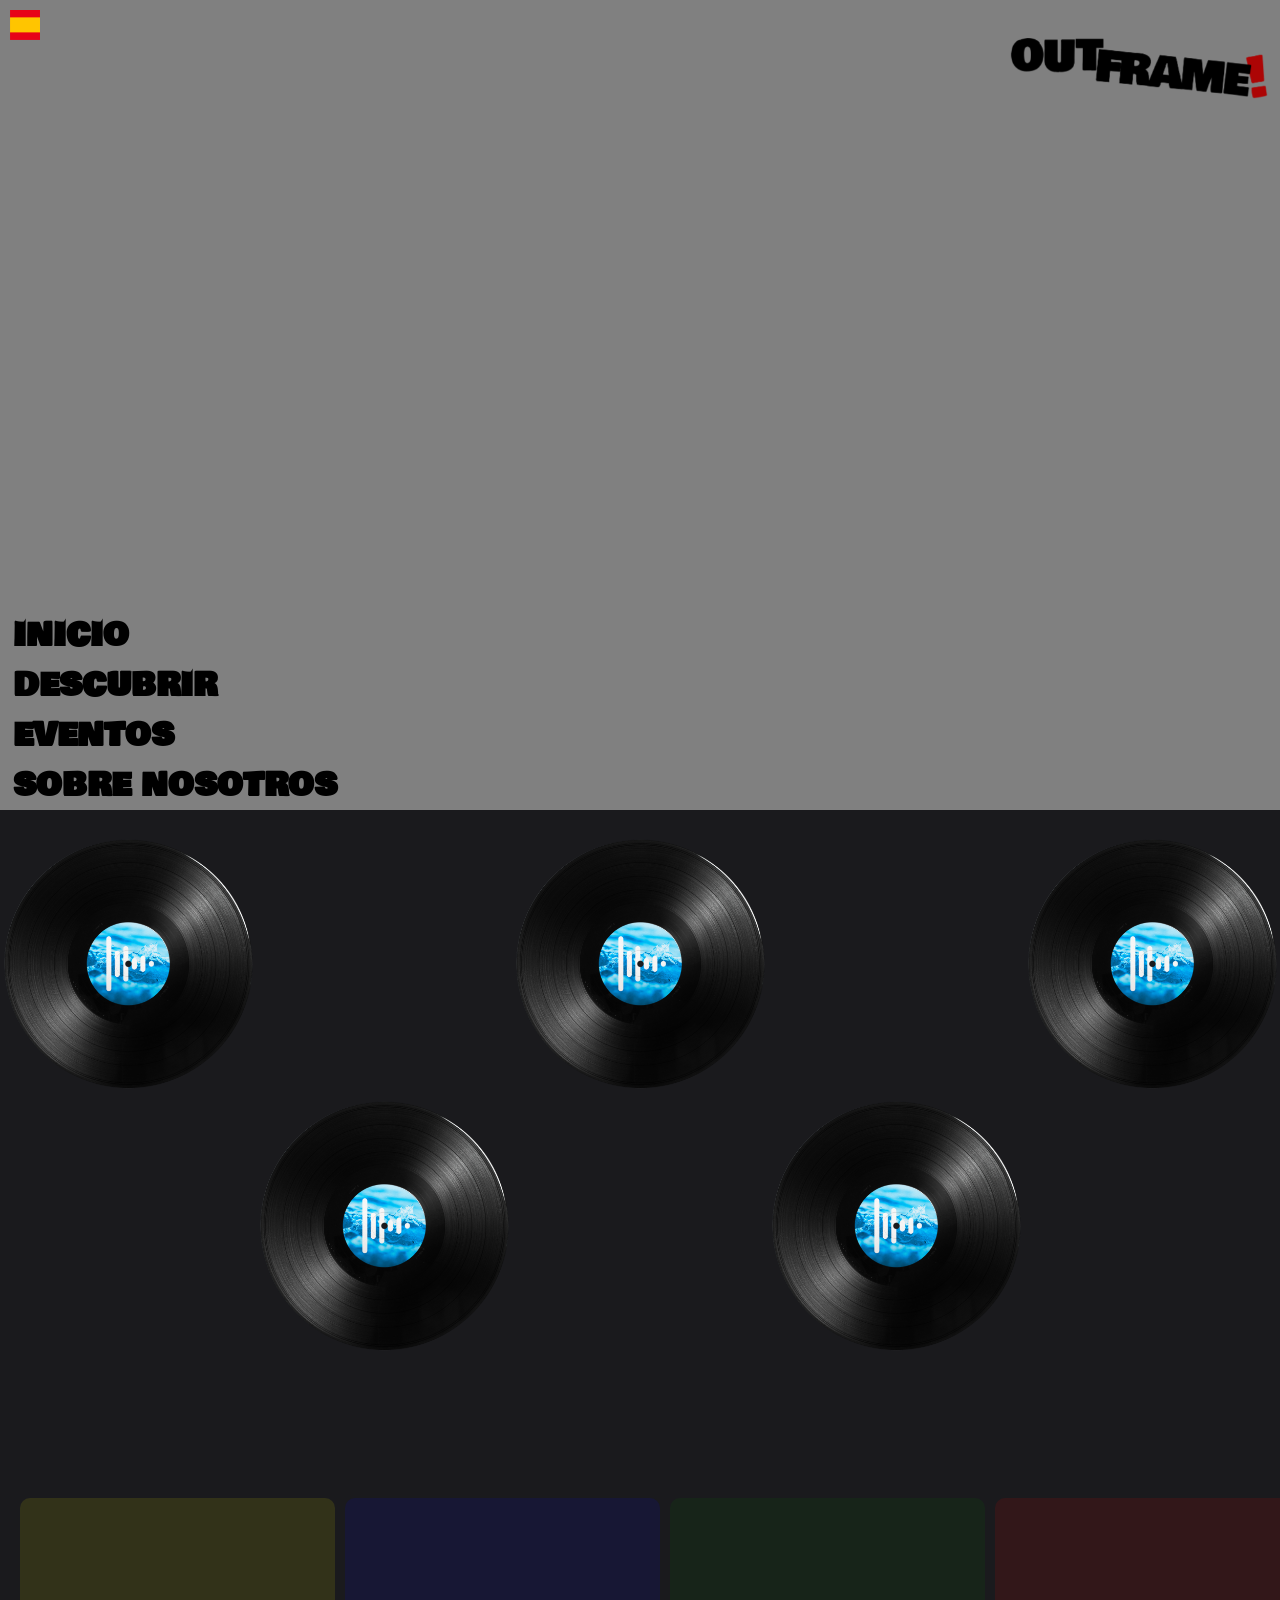
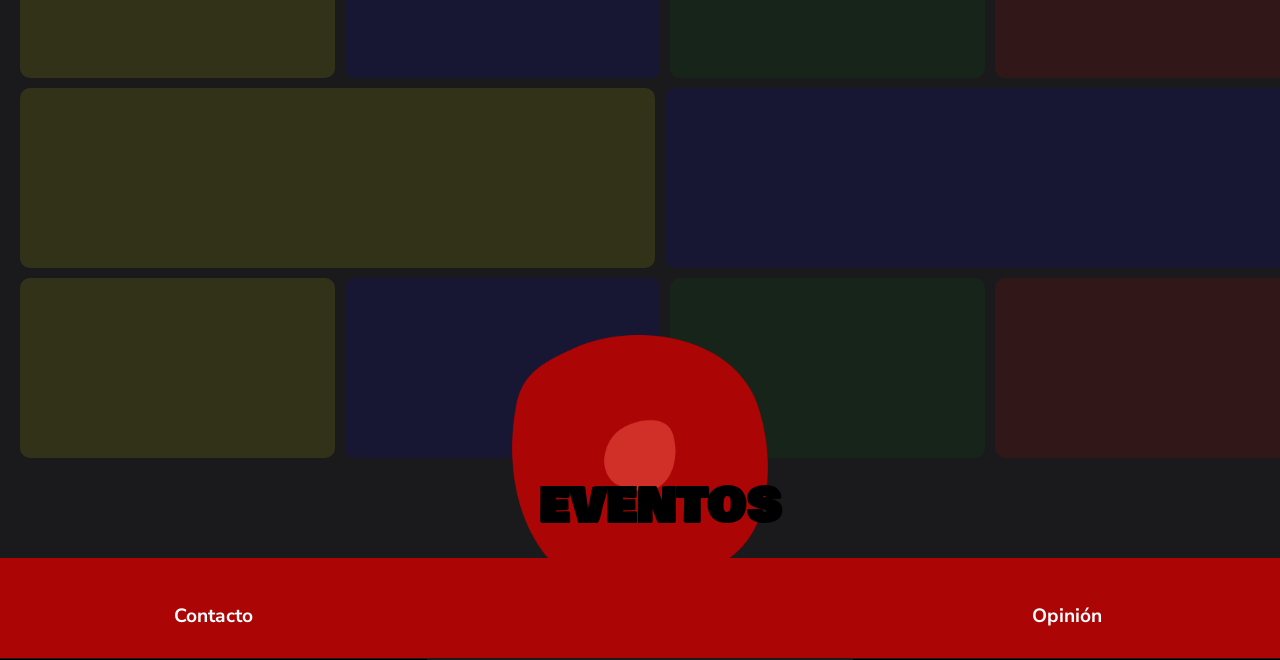
==== index.html @ 2a0838c5 "Inicial_1" ====
<!DOCTYPE html>
<html lang="es">
<head>
    <meta charset="UTF-8">
    <meta name="viewport" content="width=device-width, initial-scale=1.0">
    <title>Outframe!</title>
    <link rel="stylesheet" href="CSS/style.css">
    <link rel="stylesheet" href="CSS/animations.css">
    <link rel="stylesheet" href="CSS/carrusel_continuo.css">
    <link rel="preconnect" href="https://fonts.googleapis.com">
    <link rel="preconnect" href="https://fonts.gstatic.com" crossorigin>
    <link href="https://fonts.googleapis.com/css2?family=Nunito+Sans:ital,opsz@0,6..12;1,6..12&display=swap" rel="stylesheet">
    <link href="https://fonts.googleapis.com/css2?family=Nunito+Sans:ital,opsz,wght@0,6..12,900;1,6..12,900&display=swap" rel="stylesheet"></head>
</head>
<body>
    <label id="bandera-wrapper">
        <input type="checkbox" id="cbox1">
        <div id="banderas">
            <img src="IMG/esp.png" alt="español">
        </div>
    </label>
    <header>
        <div>
            <a href="#" id="Logo">  
                <img src="IMG/Logotipo/Logo.png">
            </a>
            <div id="gradient"></div>
        </div>
                
        
        <section id="VideoInicio">
            <a><h2 class="esp">SOBRE NOSOTROS</h2> <h2 class="eng">ABOUT US</h2></a>
            <a><h2 class="esp">EVENTOS</h2> <h2 class="eng">EVENTS</h2></a>
            <a><h2 class="esp">DESCUBRIR</h2> <h2 class="eng">DISCOVER</h2></a>
            <a><h2 class="esp">INICIO</h2> <h2 class="eng">HOME</h2></a>
        </section>
        

    </header>
    <main>
        <section class="cards">
            <div id="Indie">
                <a href=""><img src="IMG/Vinilo.png"></a>
            </div>
            <div id="Rock">
                <a href=""><img src="IMG/Vinilo.png"></a>
            </div>
            <div id="Experimental">
                <a href=""><img src="IMG/Vinilo.png"></a>
            </div>
            <div id="IndieEsp">
                <a href=""><img src="IMG/Vinilo.png"></a>
            </div>
            <div id="RockEsp">
                <a href="#"><img src="IMG/Vinilo.png"></a>
            </div>
        </section>
        <section id="destaco">
            <a href="#"><h2 id="eventostitle">EVENTOS</h2></a>
            <img  id="destacodisco" src="IMG/Discos/Red.png" alt="Outframe">
            <section id="fondocarru">
                <section id="carrusel">
                        <div class="carr_grupo">
                            <div class="carrusel_item" id="item1">
                            </div>
                            <div class="carrusel_item" id="item2">
                            </div>

                        </div>

                        <div class="carr_grupo">
                            <div class="carrusel_item" id="item3">
                            </div>
                            <div class="carrusel_item" id="item4">
                            </div>
     
                        </div>
                                <div class="carr_grupo">
                            <div class="carrusel_item" id="item1">
                            </div>
                            <div class="carrusel_item" id="item2">
                            </div>

                        </div>
                            <div class="carr_grupo">
                            <div class="carrusel_item" id="item3">
                            </div>
                            <div class="carrusel_item" id="item4">
                            </div>

                        </div>
                        
                </section>
                <section id="carrusel">
                        <div class="carr_grupo2">
                            <div class="carrusel_item" id="item1">
                            </div>
                            <div class="carrusel_item" id="item2">
                            </div>

                        </div>

                        <div class="carr_grupo2">
                            <div class="carrusel_item" id="item3">
                            </div>
                            <div class="carrusel_item" id="item4">
                            </div>
     
                        </div>
                                <div class="carr_grupo2">
                            <div class="carrusel_item" id="item1">
                            </div>
                            <div class="carrusel_item" id="item2">
                            </div>

                        </div>
                            <div class="carr_grupo2">
                            <div class="carrusel_item" id="item3">
                            </div>
                            <div class="carrusel_item" id="item4">
                            </div>

                        </div>
                        
                </section>
                                            <section id="carrusel">
                        <div class="carr_grupo">
                            <div class="carrusel_item" id="item1">
                            </div>
                            <div class="carrusel_item" id="item2">
                            </div>

                        </div>

                        <div class="carr_grupo">
                            <div class="carrusel_item" id="item3">
                            </div>
                            <div class="carrusel_item" id="item4">
                            </div>
     
                        </div>
                                <div class="carr_grupo">
                            <div class="carrusel_item" id="item1">
                            </div>
                            <div class="carrusel_item" id="item2">
                            </div>

                        </div>
                            <div class="carr_grupo">
                            <div class="carrusel_item" id="item3">
                            </div>
                            <div class="carrusel_item" id="item4">
                            </div>

                        </div>
                        
                </section>
            </section>
        </section>
    </main>
    <footer>   
        <div id="Contacto">
            <h4 class="esp">Contacto</h4> <h4 class="eng">Contact</h4>
            <div class="hidden"><p>outframe@outlook.com<br>+34 650 38 11 36<br>@outframe!</p></div>
        </div>
        <div id="Opinion">
            <h4 class="esp">Opinión</h4> <h4 class="eng">Opinion</h4>
            <div class="hidden"><a href="#"><div id="boton"><p class="esp"><b>Formulario</b></p><p class="eng"><b>Feedback</b></p></div></a></div>
        </div>

    </footer>
    
</body>
</html>
---- CSS/style.css ----
body{
    margin: 0;
    background-color: #1a1a1d;
    font-family: "Nunito Sans", sans-serif;
    font-optical-sizing: auto;
    font-weight: 400;
    font-style: normal;
    font-variation-settings:
    "wdth" 100,
    "YTLC" 500;
    overflow-x: hidden;
    display: block;
    grid-template-columns: 1fr 1fr 1fr;
}
@font-face {
    font-family: Bowlby;
    src: url(../FNT/BowlbyOneSC-Regular.ttf);
}
#gradient{
    pointer-events: none;
    z-index: 9;
    height: 100px;
    width: 100%;
    position: fixed;
    opacity: 0;
    background: linear-gradient(180deg, rgba(26,26,29,1) 0%, rgba(26,26,29,0) 82%);
    transition: 1s;
}

#Logo{
    z-index: 10;
    grid-column: 3/4;
    position: fixed;
    display: flex;
    flex-direction: row-reverse;

}
#Logo img{
    padding: 1%;
    padding-top: 3%;
    width: 43%;
    cursor: pointer;
}
#Logo img:hover{
    margin-right: 5%;
    scale: 1.2;
    transition: 0.5s;
}
#Logo:hover + #gradient{
    opacity: 1;
    transition: 1s;
}
#VideoInicio{
    grid-column: 1/4;
    height: 90vh;
    background-color: gray;
    display: flex;
    flex-direction: column-reverse;
}
#VideoInicio h2{
    font-family: Bowlby;
    margin: 0; 
    padding-left: 2%;
}
a h2{
    cursor: pointer;
}
#VideoInicio a h2:hover{
    color: rgb(69, 69, 69);
    transition: 0.5s;
}
    
a{
    text-decoration: none;
}

#eventostitle{
    color: black;
    font-family: Bowlby;
    margin: 0; 
    cursor: pointer;
    z-index: 1;
    font-size: 3rem;
    position: absolute;
    left: 26%;
    top: 162%;
}
#destacodisco{
    z-index: -1;
    width: 50%;
    position: absolute;
    left: 25%;
    top: 150%;
    animation: giroinf 5s linear infinite;
}
#eventostitle:hover{
scale: 1.1;
rotate: 7deg;
transition: 0.7s;
}

.cards{
    display: grid;
    grid-template-columns: 1fr 1fr 1fr 1fr 1fr;
    grid-template-rows: 1fr 1fr;
    width: 100%;
    height: 15%;
    margin-bottom: 20%;
}   
.cards div img{
    position: relative;
    width: 100%;
    transform: scale(1.7,1.7);
    z-index: 1;
    top: 50%;


}

.cards div img:hover{
 animation-name: girodisco;
 animation-duration: 6s;
 animation-iteration-count: infinite;
 animation-timing-function: ease-in;


}
#Indie{
   grid-column: 1/2;
   grid-row: 1/2; 
}
#Rock{
   grid-column: 2/3;
   grid-row: 2/3; 
}
#Experimental{
   grid-column: 3/4;
   grid-row: 1/2; 
}
#IndieEsp{
   grid-column: 4/5;
   grid-row: 2/3; 
}
#RockEsp{
   grid-column: 5/6;
   grid-row: 1/2; 
}   

footer{
    margin-top: 100px;
    display: grid;
    grid-template-columns: 1fr 1fr 1fr;
    height: 100px;
    background: #ac0505;
    text-align: center;
        color: white;
}
footer h4{
    font-size: 1.2rem;
    border-bottom: 1px solid black;
    padding-top: 20px;
    padding-bottom: 30px;
    margin-bottom: 0;
}
footer h5{
    font-size: 1rem;
    margin: 0;
    margin-top: 10px;
}
footer p{
    font-size: 0.9rem;
    margin: 0;
    margin-top: 10px;
}

.hidden{
    visibility: hidden;
    display: none;
}
.hidden img{
    padding-top: 10px;
    width: 45%;
    opacity: 50%;
}

#Contacto{
    grid-column: 1/2;
}
#Opinion{
    grid-column: 3/4;
}
#boton{
    padding: 20px;
    padding-bottom: 40px;
    cursor: pointer;
    background-color: #6d0404;
    width: 80%;

}

.eng{
    display: none;
}

footer:hover{
    height: 200px;
    transition: 1s;
}
footer:hover .hidden{
    visibility: visible;
    display: inline;
 
}
body:has(#cbox1:checked) .eng{
display:block;
}

body:has(#cbox1:checked) .esp{
display:none;
}
input{
    height: 30px;
    width: 30px;
    margin-top: 10px;
    margin-left: 10px;
}
#bandera-wrapper{
    z-index: 100;
    position: fixed;
    top: 10px;
    left: 10px;
    cursor: pointer;
}

#cbox1{
    position: absolute;
    opacity: 0;
    width: 30px;
    height: 30px;
    z-index: 2;
}

#banderas{
    width: 30px;
    height: 30px;
    z-index: 1;
}

#banderas img{
    width: 100%;
    transition: .2s;
}

#bandera-wrapper:hover img{
    transform: scale(1.2);
}

@media screen and (min-width: 1232px) {
    #Logo img{
    width: 20%;
    }
    #Logo img:hover{
    margin-right: 2%;
    }
    #VideoInicio h2{
        padding-left: 1%;
        font-size: 2rem;
    }
    .cards{
        margin-top: 2%;
        width: 100%;
        height: 15%;
        margin-bottom: 10%;
        align-items: center;

    }   
    .cards div img{
        position: relative;
        transform: scale(1,1);
    }
    .cards div img:hover{
        animation-name: girodisco2;
        animation-duration: 6s;
        animation-iteration-count: infinite;
        animation-timing-function: ease-in;
    }
    #eventostitle{
        color: black;
        font-family: Bowlby;
        margin: 0; 
        cursor: pointer;
        z-index: 1;
        font-size: 3rem;
        position: absolute;
        left: 42%;
        top: 230%;
    }
    #destacodisco{
        width: 20%;
        left: 40%;
        top: 215%;
    }
    #eventostitle:hover{
        scale: 1.1;
        rotate: 7deg;
        transition: 0.7s;
    }
}
---- CSS/animations.css ----
@keyframes giroinf {
    from {
        transform: rotate(0);
    }
    to {
        transform: rotate(360deg);
    }
}
@keyframes girodisco{
    from{
        transform: rotate(0deg) scale(1.8,1.8);
    }
    to{
        transform: rotate(360deg) scale(1.8,1.8);

    }   
}
@keyframes girodisco2{
    from{
        transform: rotate(0deg) scale(1.1,1.1);
    }
    to{
        transform: rotate(360deg) scale(1.2,1.2);

    }   
}
---- CSS/carrusel_continuo.css ----
/* ANIMACIÓN PARA MOVER EL CONTENIDO EN EL EJE X (HORIZONTAL) */
@keyframes carr_scroll {
    from {
        transform: translateX(0);
    }
    to {
        transform: translateX(-100%);
    }
}
@keyframes carr_scroll2 {
    from {
        transform: translateX(-100%);
    }
    to {
        transform: translateX(0);
    }
}

#fondocarru{
    z-index: -2;
    margin-top: 5%;
    position: relative;
    margin-bottom: 10px;

}

#carrusel {
    display: flex;
    overflow: hidden;
    width: 100vw;
    opacity: 10%;
}



.carr_grupo {
    /* CONFIGURAMOS EL ITEM DEL CONTENEDOR FLEX PARA QUE NO LOS REDIMENSIONE */
    flex-grow: 0;
    flex-shrink: 0;
    flex-basis: 100%;

    /* CADA GRUPO FORMA UNA REJILLA DE 4 COLUMNAS  */
    display: grid;
    grid-template-columns: repeat(2, 1fr);
    gap: 10px;
    margin-left: 10px;
    margin-top: 10px;


    /* ACTIVAMOS LA ANIMACIÓN DE LOS 2 GRUPOS */
    animation-name: carr_scroll;
    animation-duration: 5s;
    animation-timing-function: linear;
    animation-iteration-count: infinite;
    /* animation: carr_scroll 10s linear infinite; */
}
.carr_grupo2 {
    /* CONFIGURAMOS EL ITEM DEL CONTENEDOR FLEX PARA QUE NO LOS REDIMENSIONE */
    flex-grow: 0;
    flex-shrink: 0;
    flex-basis: 100%;

    /* CADA GRUPO FORMA UNA REJILLA DE 4 COLUMNAS  */
    display: grid;
    grid-template-columns: repeat(2, 1fr);
    gap: 10px;
    margin-left: 10px;
    margin-top: 10px;


    /* ACTIVAMOS LA ANIMACIÓN DE LOS 2 GRUPOS */
    animation-name: carr_scroll2;
    animation-duration: 5s;
    animation-timing-function: linear;
    animation-iteration-count: infinite;
    /* animation: carr_scroll 10s linear infinite; */
}

.carrusel_item {
    position: relative;
    width: 100%; 
    margin-left: 10px;   
    height: 20vh;

}
#item1{
    background-color: yellow;
    border-radius: 10px;
}
#item2{
    background-color:blue;
    border-radius: 10px;
}
#item3{
    background-color: green;
    border-radius: 10px;
}
#item4{
    background-color:red;
    border-radius: 10px;
}



@media screen and (min-width: 1232px) {
    .carr_grupo{
        flex-basis: 50%;
    }
    
}
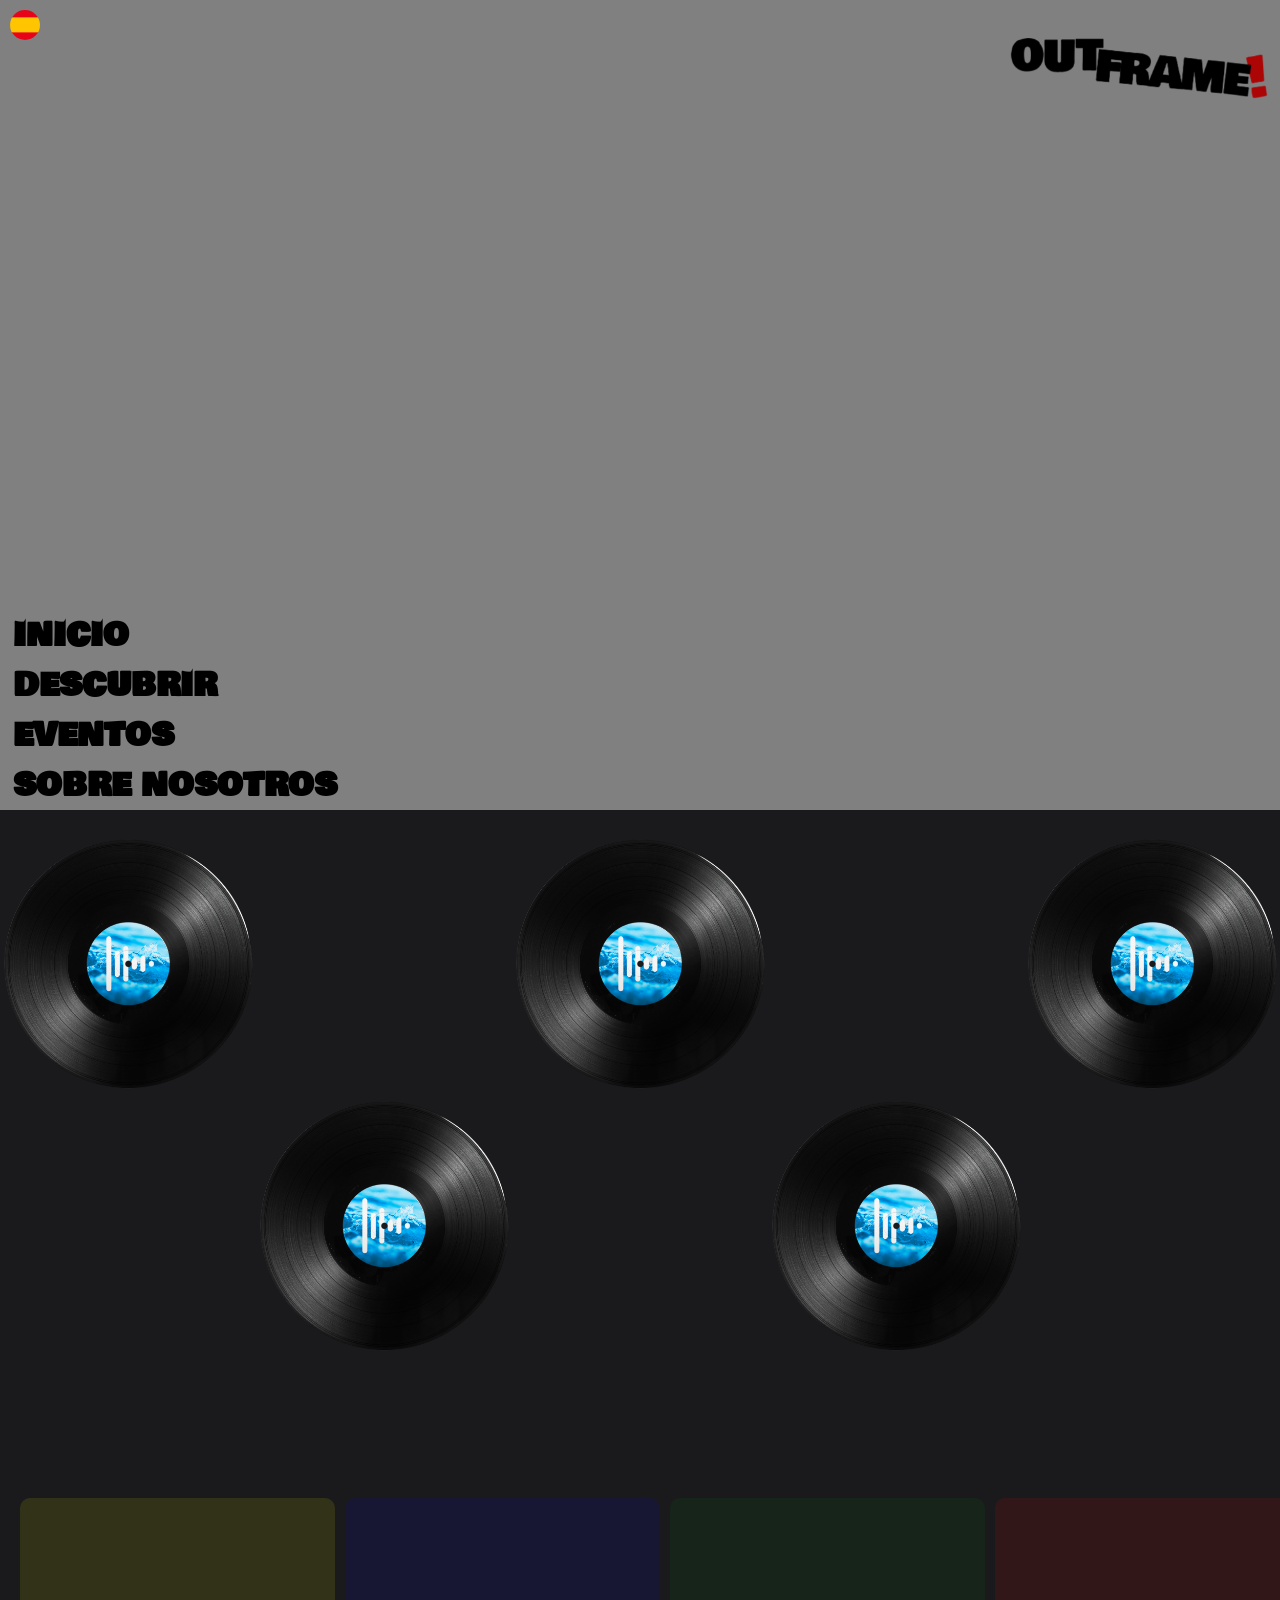
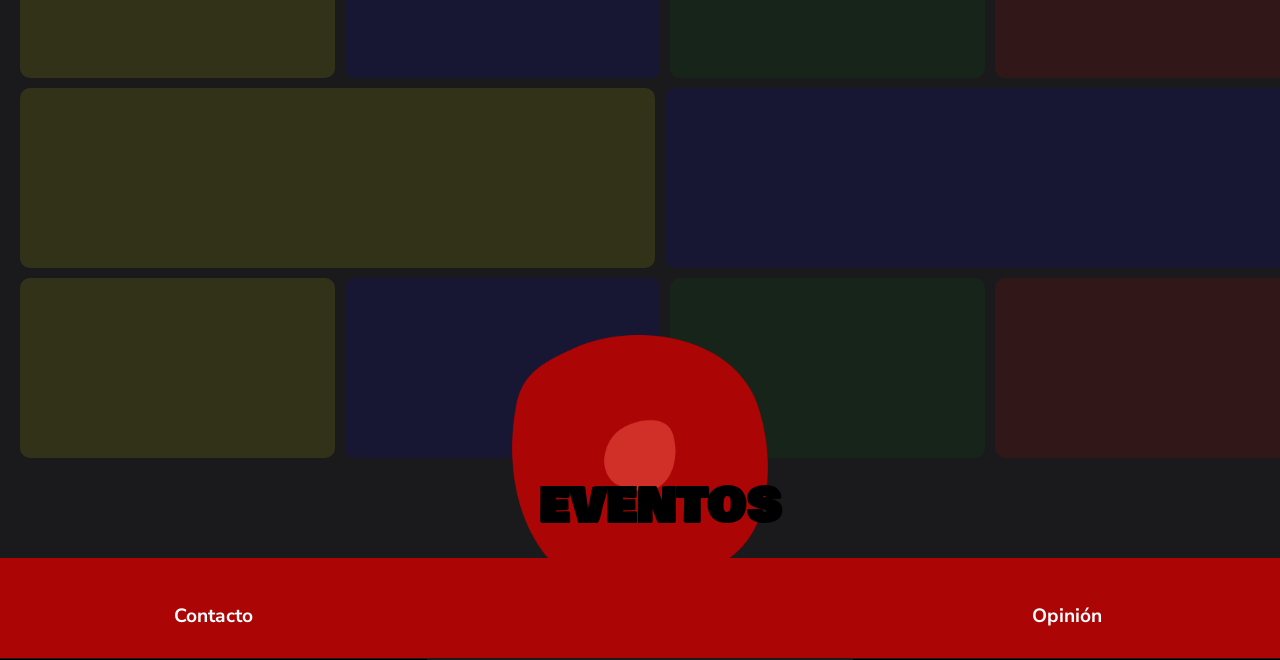
==== commit 2c9df893: "español-ingles" ====
--- a/index.html
+++ b/index.html
@@ -16,7 +16,8 @@
     <label id="bandera-wrapper">
         <input type="checkbox" id="cbox1">
         <div id="banderas">
-            <img src="IMG/esp.png" alt="español">
+            <img id="español" src="IMG/esp.png" alt="español">
+            <img id="ingles" src="IMG/eng.webp" alt="ingles">
         </div>
     </label>
     <header>
--- a/CSS/style.css
+++ b/CSS/style.css
@@ -238,23 +238,36 @@
     width: 30px;
     height: 30px;
     z-index: 2;
+    cursor: pointer;
 }
 
 #banderas{
     width: 30px;
     height: 30px;
     z-index: 1;
+    position: relative;
 }
 
 #banderas img{
     width: 100%;
-    transition: .2s;
-}
-
-#bandera-wrapper:hover img{
-    transform: scale(1.2);
-}
-
+    transition: 0.2s;
+    border-radius: 20px;
+    animation: giroinf 4s linear infinite ;
+    transform-origin: center;
+    position: absolute;
+    top: 0;
+    left: 0;
+}
+
+#ingles{
+    opacity: 0;
+}
+#cbox1:checked + #banderas #español{
+    opacity: 0;
+}
+#cbox1:checked + #banderas #ingles{
+    opacity: 1;
+}
 @media screen and (min-width: 1232px) {
     #Logo img{
     width: 20%;
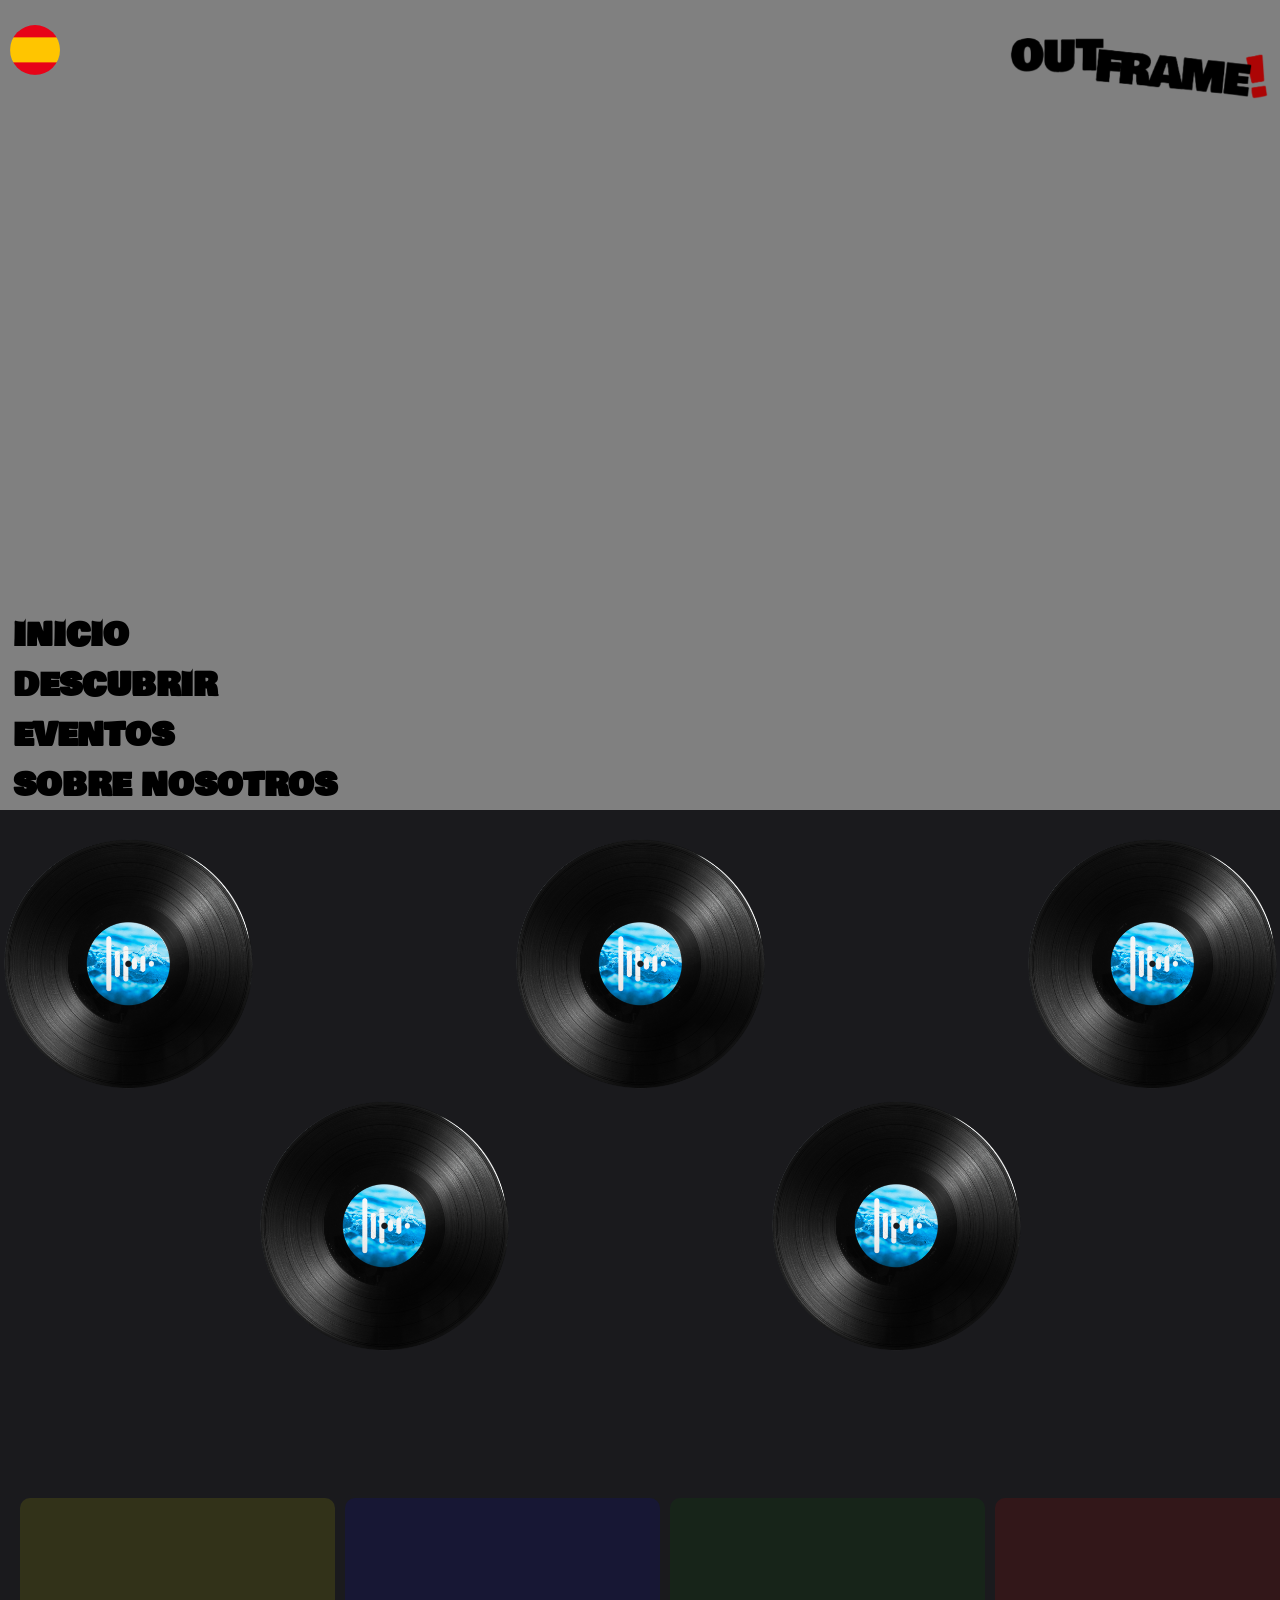
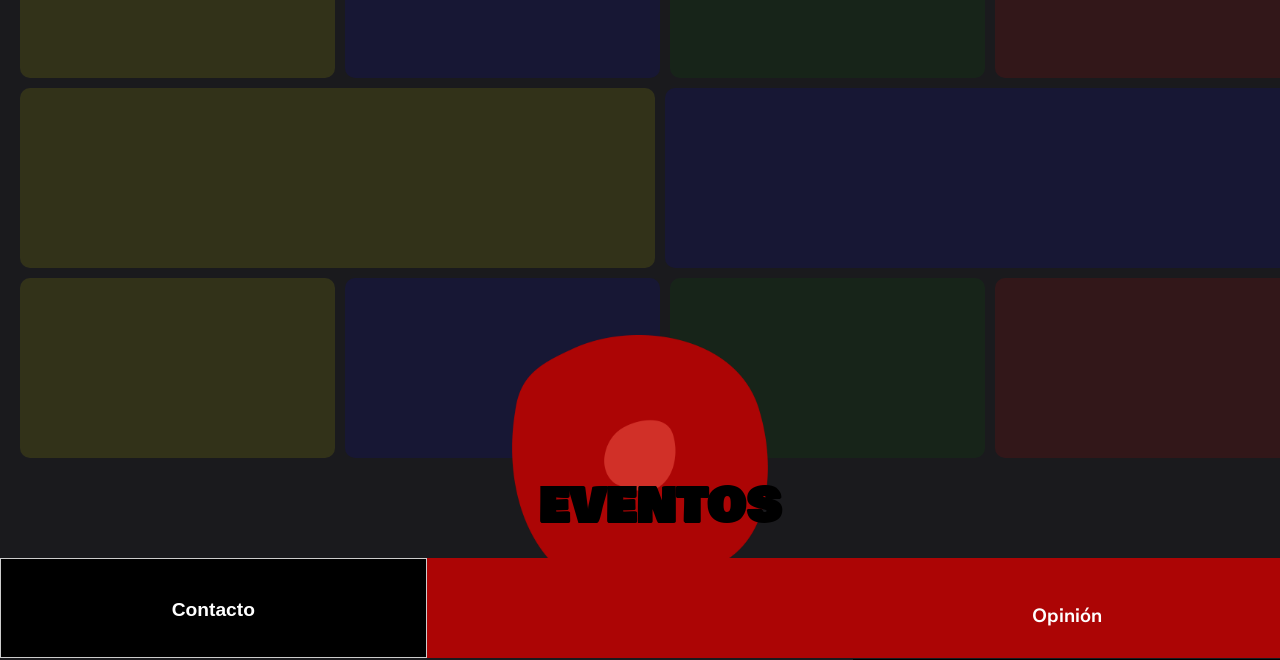
==== commit d9f7105b: "acordeon" ====
--- a/index.html
+++ b/index.html
@@ -11,6 +11,8 @@
     <link rel="preconnect" href="https://fonts.gstatic.com" crossorigin>
     <link href="https://fonts.googleapis.com/css2?family=Nunito+Sans:ital,opsz@0,6..12;1,6..12&display=swap" rel="stylesheet">
     <link href="https://fonts.googleapis.com/css2?family=Nunito+Sans:ital,opsz,wght@0,6..12,900;1,6..12,900&display=swap" rel="stylesheet"></head>
+    <link rel="stylesheet" href="CSS/acordeon.css">
+    <script src="JSS/acordeon.js" defer></script>
 </head>
 <body>
     <label id="bandera-wrapper">
@@ -161,12 +163,17 @@
     </main>
     <footer>   
         <div id="Contacto">
-            <h4 class="esp">Contacto</h4> <h4 class="eng">Contact</h4>
-            <div class="hidden"><p>outframe@outlook.com<br>+34 650 38 11 36<br>@outframe!</p></div>
+            <div class="acordeon-item">
+            <button class="acordeon-header"><h4 id="acordeonh4" class="esp">Contacto</h4><h4 class="eng">Contact</h4></button>
+            <div class="acordeon-body">
+                <p>1. Lorem, ipsum dolor sit amet consectetur adipisicing elit. Distinctio expedita sapiente mollitia doloremque vel est nisi unde? Itaque atque laudantium magnam, voluptate cupiditate mollitia cumque tempora sed reprehenderit numquam suscipit?</p>
+            </div>
+        </div>        
+    </div>
         </div>
         <div id="Opinion">
-            <h4 class="esp">Opinión</h4> <h4 class="eng">Opinion</h4>
-            <div class="hidden"><a href="#"><div id="boton"><p class="esp"><b>Formulario</b></p><p class="eng"><b>Feedback</b></p></div></a></div>
+            <h4 class="esp">Opinión</h4><h4 class="eng">Opinion</h4>
+            <div class="hidden"></div>
         </div>
 
     </footer>
--- a/CSS/style.css
+++ b/CSS/style.css
@@ -33,7 +33,6 @@
     position: fixed;
     display: flex;
     flex-direction: row-reverse;
-
 }
 #Logo img{
     padding: 1%;
@@ -159,14 +158,20 @@
     font-size: 1.2rem;
     border-bottom: 1px solid black;
     padding-top: 20px;
-    padding-bottom: 30px;
+    padding-bottom: 30px;    
     margin-bottom: 0;
+    cursor: pointer;
+    color: white;
 }
 footer h5{
     font-size: 1rem;
     margin: 0;
     margin-top: 10px;
 }
+#acordeonh4{
+    padding-top: 0;
+    padding-bottom: 20px;
+}
 footer p{
     font-size: 0.9rem;
     margin: 0;
@@ -189,15 +194,6 @@
 #Opinion{
     grid-column: 3/4;
 }
-#boton{
-    padding: 20px;
-    padding-bottom: 40px;
-    cursor: pointer;
-    background-color: #6d0404;
-    width: 80%;
-
-}
-
 .eng{
     display: none;
 }
@@ -209,6 +205,7 @@
 footer:hover .hidden{
     visibility: visible;
     display: inline;
+    transition: 1s;
  
 }
 body:has(#cbox1:checked) .eng{
@@ -318,4 +315,25 @@
         rotate: 7deg;
         transition: 0.7s;
     }
+    #bandera-wrapper{
+        top: 25px;
+    }
+    #cbox1{
+        position: absolute;
+        opacity: 0;
+        width: 50px;
+        height: 50px;
+        z-index: 2;
+        cursor: pointer;
+    }
+
+    #banderas{
+        width: 50px;
+        height: 50px;
+        z-index: 1;
+        position: relative;
+    }
+    #banderas img{
+        border-radius: 40px;
+    }
 }
--- a/CSS/acordeon.css
+++ b/CSS/acordeon.css
@@ -0,0 +1,36 @@
+
+.acordeon {
+  grid-column: 1/2;
+  border-radius: 6px;
+  overflow: hidden;
+}
+
+.acordeon-body p + p {
+  padding-top: 10px;
+}
+
+.acordeon-header {
+  width: 100%;
+  height: 100%;
+  padding: 15px;
+  background: black;
+  border: 1px solid #ccc;
+  text-align: center;
+  font-size: 16px;
+  font-weight: bold;
+  cursor: pointer;
+  position: relative;
+}
+
+
+.acordeon-body { 
+  width: 100%;
+  max-height: 0;
+  overflow: hidden;
+  transition: max-height 0.3s ease;
+  padding: 0 15px;
+}
+
+.acordeon-body p {
+  margin: 15px 0;
+}
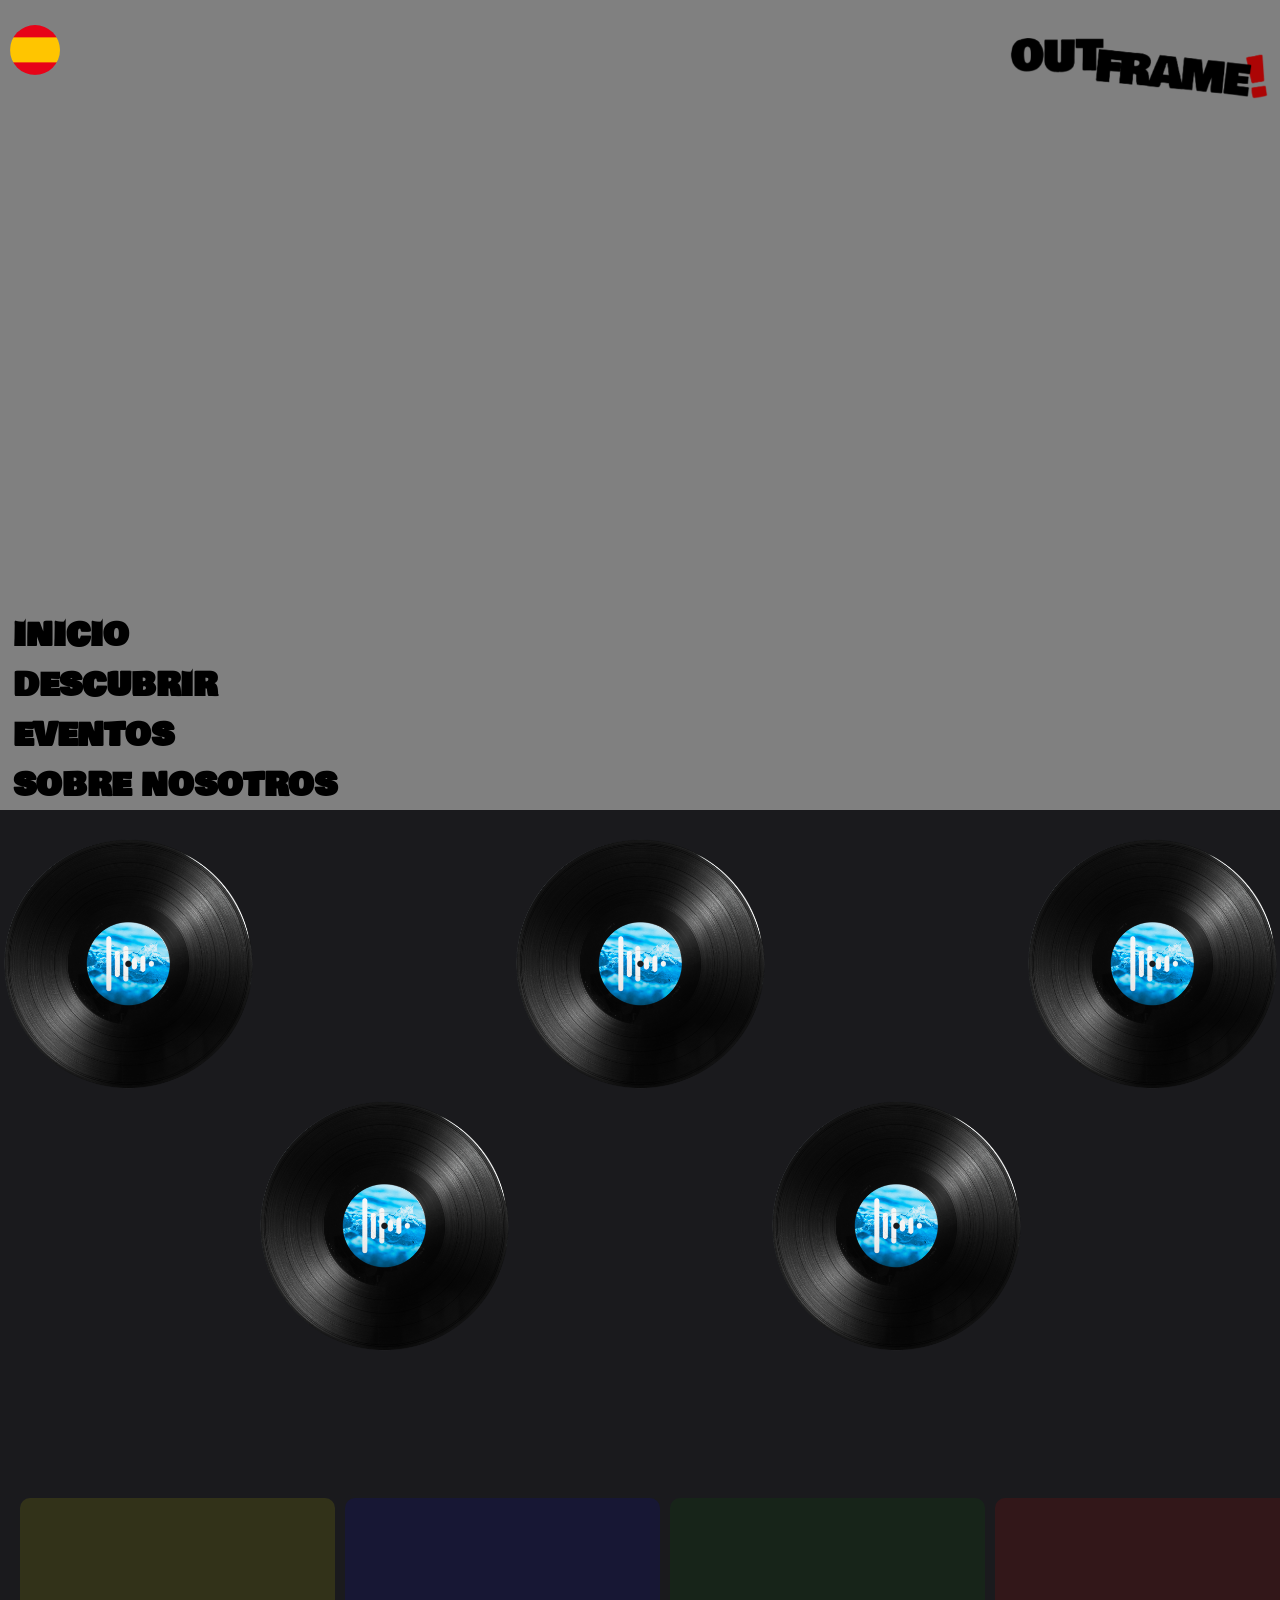
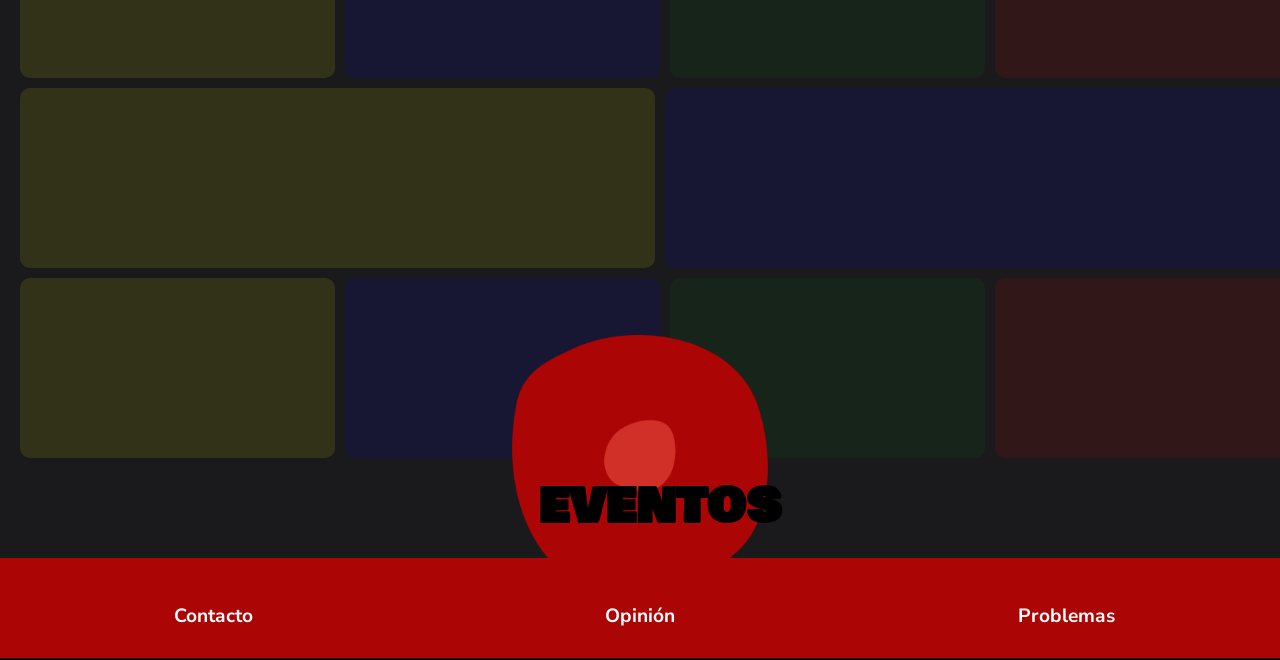
==== commit ff195378: "ipad+footer" ====
--- a/index.html
+++ b/index.html
@@ -10,9 +10,8 @@
     <link rel="preconnect" href="https://fonts.googleapis.com">
     <link rel="preconnect" href="https://fonts.gstatic.com" crossorigin>
     <link href="https://fonts.googleapis.com/css2?family=Nunito+Sans:ital,opsz@0,6..12;1,6..12&display=swap" rel="stylesheet">
-    <link href="https://fonts.googleapis.com/css2?family=Nunito+Sans:ital,opsz,wght@0,6..12,900;1,6..12,900&display=swap" rel="stylesheet"></head>
-    <link rel="stylesheet" href="CSS/acordeon.css">
-    <script src="JSS/acordeon.js" defer></script>
+    <link href="https://fonts.googleapis.com/css2?family=Nunito+Sans:ital,opsz,wght@0,6..12,900;1,6..12,900&display=swap" rel="stylesheet">
+
 </head>
 <body>
     <label id="bandera-wrapper">
@@ -163,17 +162,25 @@
     </main>
     <footer>   
         <div id="Contacto">
-            <div class="acordeon-item">
-            <button class="acordeon-header"><h4 id="acordeonh4" class="esp">Contacto</h4><h4 class="eng">Contact</h4></button>
-            <div class="acordeon-body">
-                <p>1. Lorem, ipsum dolor sit amet consectetur adipisicing elit. Distinctio expedita sapiente mollitia doloremque vel est nisi unde? Itaque atque laudantium magnam, voluptate cupiditate mollitia cumque tempora sed reprehenderit numquam suscipit?</p>
+            <h4 class="esp">Contacto</h4><h4 class="eng">Contact</h4>  
+            <div class="hidden">
+                <p>@outframe!</p>
+                <p>outframe@gmail.com</p>    
+                <p>+34 650 38 11 36</p>
+            </div> 
+        </div>
+        <div id="Problema">
+            <h4 class="esp">Problemas</h4><h4 class="eng">Problems</h4>
+            <div class="hidden">
+                <a href=""><p class="esp">Problemas Frecuentes</p><p class="eng">Frequent Problems</p></a>
+                <a href=""><p class="esp">Enviar Problemas</p> <p class="eng">Send Problems</p></a>
             </div>
-        </div>        
-    </div>
         </div>
         <div id="Opinion">
             <h4 class="esp">Opinión</h4><h4 class="eng">Opinion</h4>
-            <div class="hidden"></div>
+            <div class="hidden">
+                <a href=""><p class="esp">Enviar Opinión</p><p class="eng">Send Feedback</p></a>
+            </div>
         </div>
 
     </footer>
--- a/CSS/style.css
+++ b/CSS/style.css
@@ -149,6 +149,7 @@
     margin-top: 100px;
     display: grid;
     grid-template-columns: 1fr 1fr 1fr;
+    grid-template-rows: 1fr;
     height: 100px;
     background: #ac0505;
     text-align: center;
@@ -163,11 +164,7 @@
     cursor: pointer;
     color: white;
 }
-footer h5{
-    font-size: 1rem;
-    margin: 0;
-    margin-top: 10px;
-}
+
 #acordeonh4{
     padding-top: 0;
     padding-bottom: 20px;
@@ -176,6 +173,7 @@
     font-size: 0.9rem;
     margin: 0;
     margin-top: 10px;
+    color: white;
 }
 
 .hidden{
@@ -190,9 +188,15 @@
 
 #Contacto{
     grid-column: 1/2;
+    grid-row: 1/2;
+}
+#Problema{
+    grid-column: 3/4;
+    grid-row: 1/2;
 }
 #Opinion{
-    grid-column: 3/4;
+    grid-column: 2/3;
+    grid-row: 1/2;
 }
 .eng{
     display: none;
@@ -265,6 +269,81 @@
 #cbox1:checked + #banderas #ingles{
     opacity: 1;
 }
+
+@media screen and (min-width: 768px) {
+    #Logo img{
+    width: 35%;
+    }
+    #Logo img:hover{
+    margin-right: 2%;
+    }
+    #VideoInicio h2{
+        padding-left: 1%;
+        font-size: 2rem;
+    }
+    .cards{
+        margin-top: 2%;
+        width: 100%;
+        height: 15%;
+        margin-bottom: 7%;
+        align-items: center;
+
+    }   
+    .cards div img{
+        position: relative;
+        transform: scale(1,1);
+    }
+    .cards div img:hover{
+        animation-name: girodisco2;
+        animation-duration: 6s;
+        animation-iteration-count: infinite;
+        animation-timing-function: ease-in;
+    }
+    #eventostitle{
+        color: black;
+        font-family: Bowlby;
+        margin: 0; 
+        cursor: pointer;
+        z-index: 1;
+        font-size: 3rem;
+        position: absolute;
+        left: 35%;
+        top: 173%;
+    }
+    #destacodisco{
+        width: 30%;
+        left: 35%;
+        top: 162%;
+    }
+    #eventostitle:hover{
+        scale: 1.1;
+        rotate: 7deg;
+        transition: 0.7s;
+    }
+    #bandera-wrapper{
+        top: 25px;
+    }
+    #cbox1{
+        position: absolute;
+        opacity: 0;
+        width: 50px;
+        height: 50px;
+        z-index: 2;
+        cursor: pointer;
+    }
+
+    #banderas{
+        width: 50px;
+        height: 50px;
+        z-index: 1;
+        position: relative;
+    }
+    #banderas img{
+        border-radius: 40px;
+    }
+}
+
+
 @media screen and (min-width: 1232px) {
     #Logo img{
     width: 20%;
@@ -336,4 +415,4 @@
     #banderas img{
         border-radius: 40px;
     }
-}+}
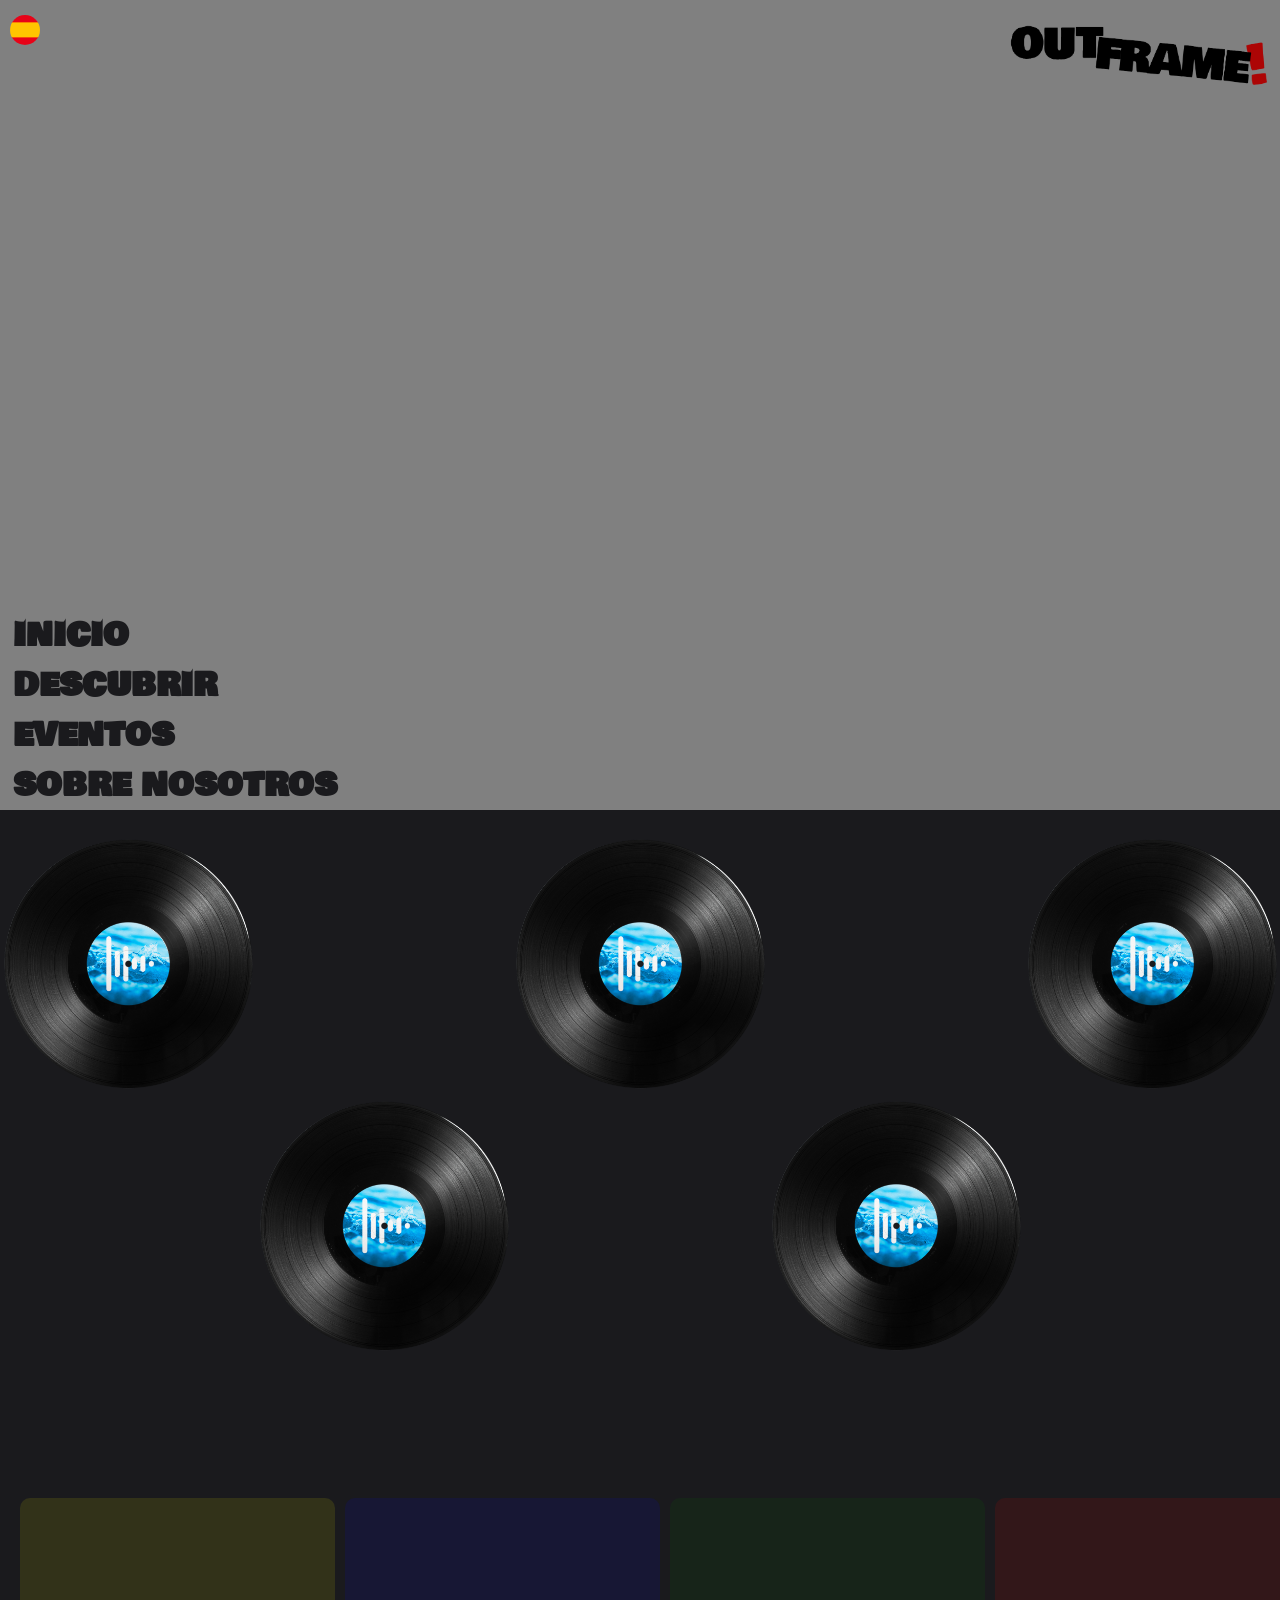
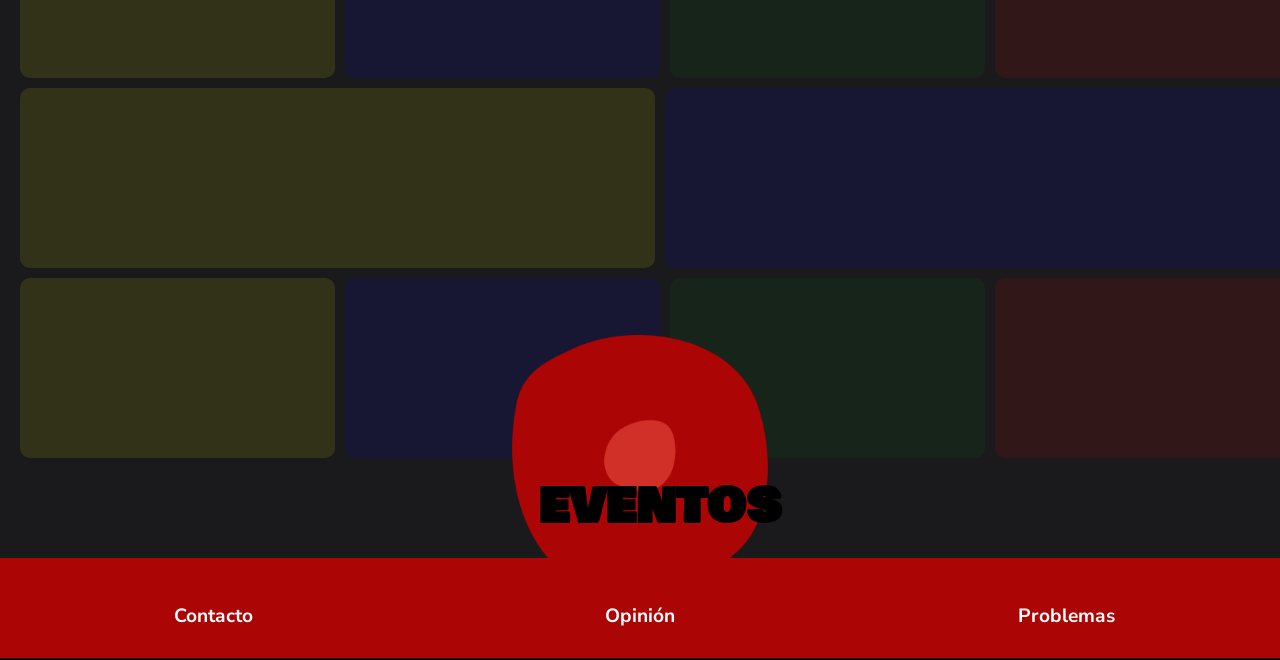
==== commit b7a44818: "descubrir2" ====
--- a/index.html
+++ b/index.html
@@ -33,7 +33,7 @@
         <section id="VideoInicio">
             <a><h2 class="esp">SOBRE NOSOTROS</h2> <h2 class="eng">ABOUT US</h2></a>
             <a><h2 class="esp">EVENTOS</h2> <h2 class="eng">EVENTS</h2></a>
-            <a><h2 class="esp">DESCUBRIR</h2> <h2 class="eng">DISCOVER</h2></a>
+            <a href="descubrir.html"><h2 class="esp">DESCUBRIR</h2> <h2 class="eng">DISCOVER</h2></a>
             <a><h2 class="esp">INICIO</h2> <h2 class="eng">HOME</h2></a>
         </section>
         
--- a/CSS/style.css
+++ b/CSS/style.css
@@ -28,6 +28,7 @@
 }
 
 #Logo{
+    cursor:default;
     z-index: 10;
     grid-column: 3/4;
     position: fixed;
@@ -57,6 +58,7 @@
     flex-direction: column-reverse;
 }
 #VideoInicio h2{
+    color: #1a1a1d;
     font-family: Bowlby;
     margin: 0; 
     padding-left: 2%;
@@ -83,6 +85,7 @@
     position: absolute;
     left: 26%;
     top: 162%;
+    transition: all 0.5s ease;
 }
 #destacodisco{
     z-index: -1;
@@ -95,7 +98,6 @@
 #eventostitle:hover{
 scale: 1.1;
 rotate: 7deg;
-transition: 0.7s;
 }
 
 .cards{
@@ -120,7 +122,7 @@
  animation-name: girodisco;
  animation-duration: 6s;
  animation-iteration-count: infinite;
- animation-timing-function: ease-in;
+ animation-timing-function: ease;
 
 
 }
@@ -153,7 +155,8 @@
     height: 100px;
     background: #ac0505;
     text-align: center;
-        color: white;
+    color: white;
+    transition: all 1s ease;
 }
 footer h4{
     font-size: 1.2rem;
@@ -347,6 +350,7 @@
 @media screen and (min-width: 1232px) {
     #Logo img{
     width: 20%;
+    padding-top: 2%;
     }
     #Logo img:hover{
     margin-right: 2%;
@@ -354,6 +358,7 @@
     #VideoInicio h2{
         padding-left: 1%;
         font-size: 2rem;
+        color: #1a1a1d;
     }
     .cards{
         margin-top: 2%;
@@ -395,7 +400,7 @@
         transition: 0.7s;
     }
     #bandera-wrapper{
-        top: 25px;
+        top: 15px;
     }
     #cbox1{
         position: absolute;
@@ -407,8 +412,8 @@
     }
 
     #banderas{
-        width: 50px;
-        height: 50px;
+        width: 30px;
+
         z-index: 1;
         position: relative;
     }
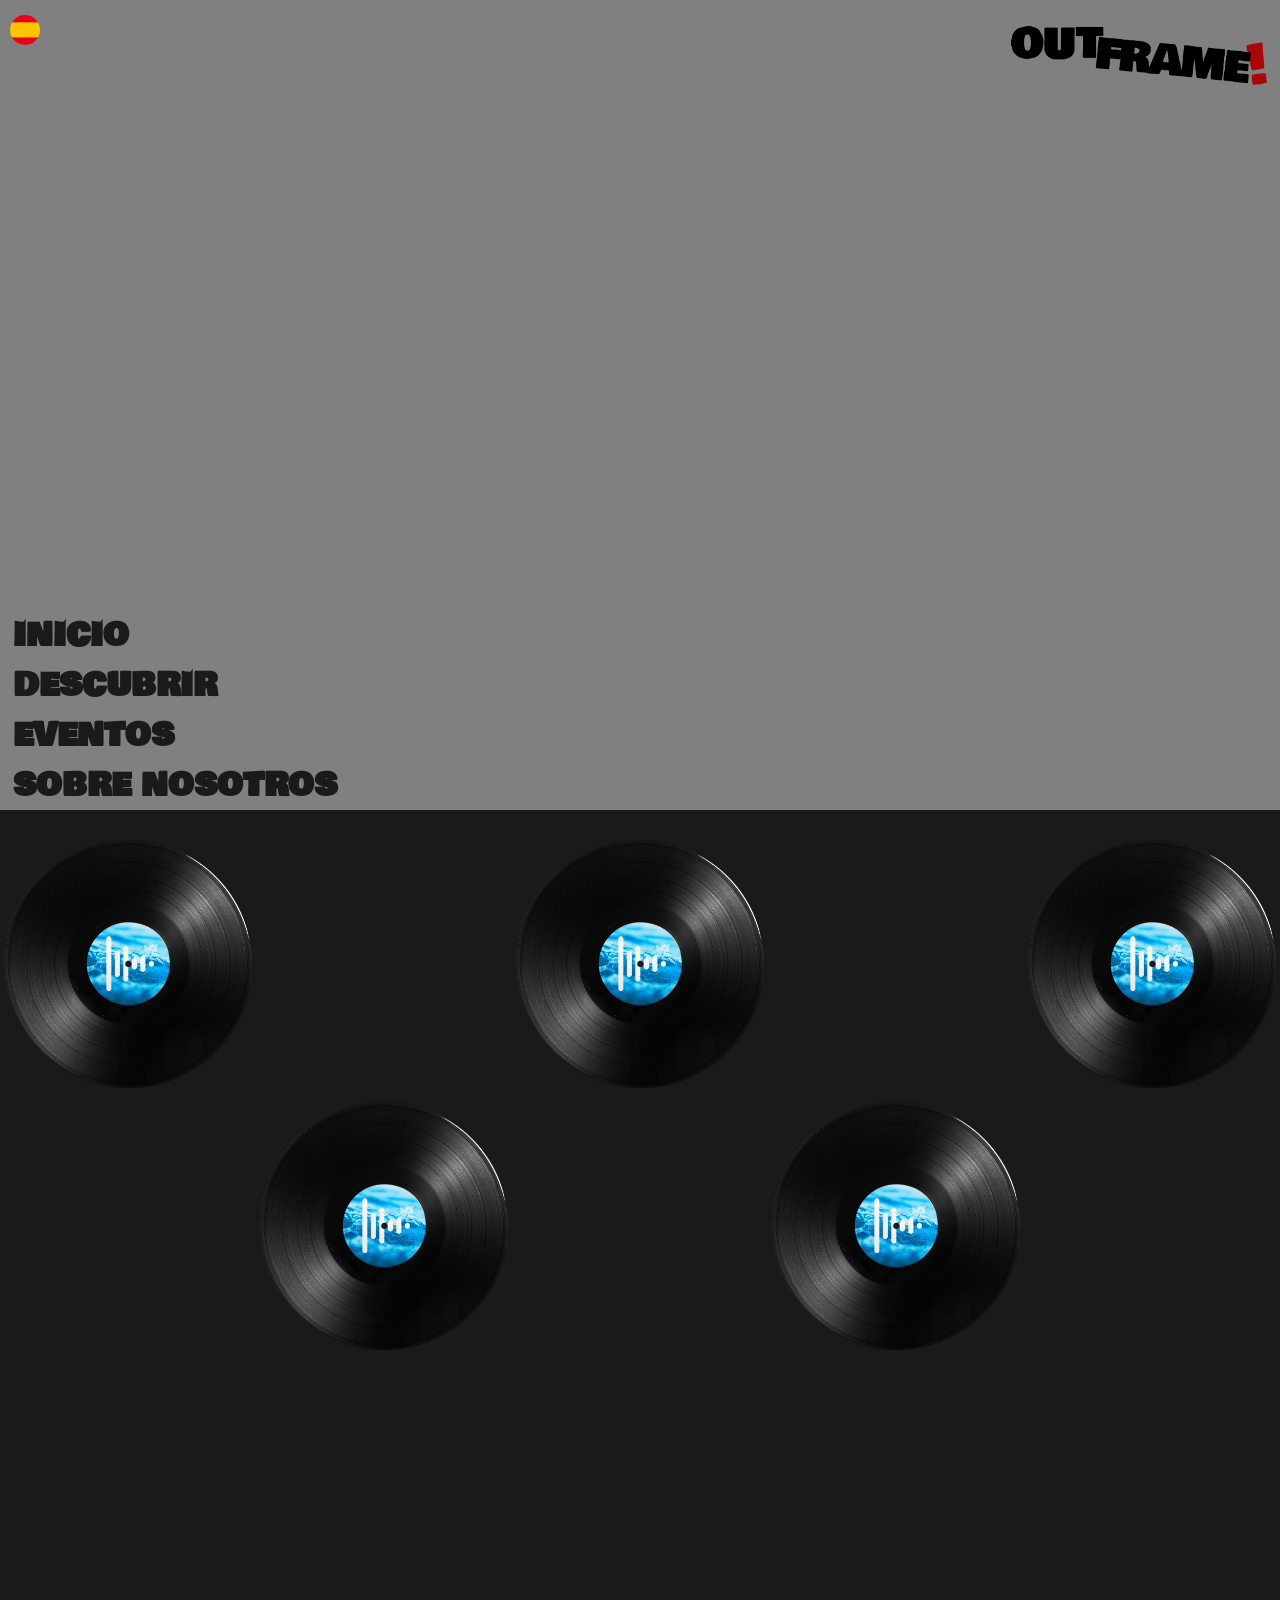
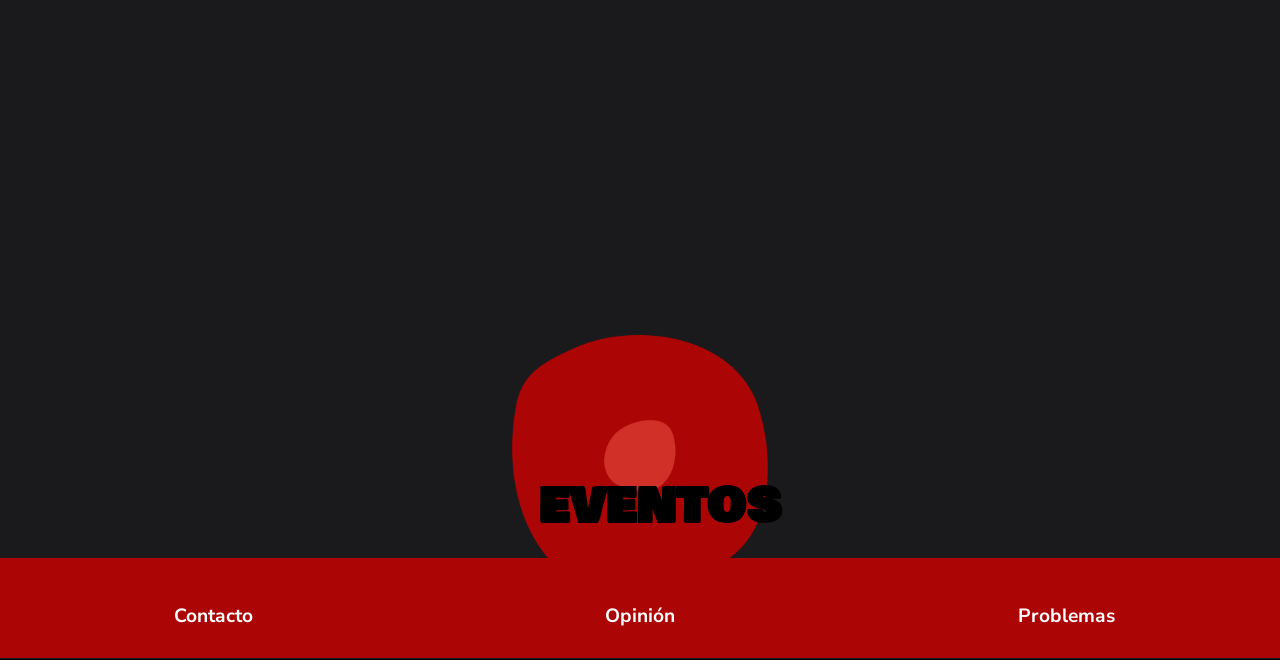
==== commit 96914c87: "confirmado index y descubrir" ====
--- a/index.html
+++ b/index.html
@@ -31,7 +31,7 @@
                 
         
         <section id="VideoInicio">
-            <a><h2 class="esp">SOBRE NOSOTROS</h2> <h2 class="eng">ABOUT US</h2></a>
+            <a href="aboutus.html"><h2 class="esp">SOBRE NOSOTROS</h2> <h2 class="eng">ABOUT US</h2></a>
             <a><h2 class="esp">EVENTOS</h2> <h2 class="eng">EVENTS</h2></a>
             <a href="descubrir.html"><h2 class="esp">DESCUBRIR</h2> <h2 class="eng">DISCOVER</h2></a>
             <a><h2 class="esp">INICIO</h2> <h2 class="eng">HOME</h2></a>
@@ -58,8 +58,10 @@
             </div>
         </section>
         <section id="destaco">
-            <a href="#"><h2 id="eventostitle">EVENTOS</h2></a>
-            <img  id="destacodisco" src="IMG/Discos/Red.png" alt="Outframe">
+            <div id="flexdestaco">
+                <a href="#"><h2 class="esp" id="eventostitle">EVENTOS</h2><h2 class="eng"id="eventstitle">EVENTS</h2></a>
+                <img  id="destacodisco" src="IMG/Discos/Red.png" alt="Outframe">
+            </div>
             <section id="fondocarru">
                 <section id="carrusel">
                         <div class="carr_grupo">
--- a/CSS/carrusel_continuo.css
+++ b/CSS/carrusel_continuo.css
@@ -23,6 +23,13 @@
     margin-bottom: 10px;
 
 }
+#fondocarru2{
+    z-index: -2;
+    margin-top: 5%;
+    position: relative;
+    margin-bottom: 10px;
+
+}
 
 #carrusel {
     display: flex;
@@ -84,27 +91,110 @@
 
 }
 #item1{
-    background-color: yellow;
-    border-radius: 10px;
+
+    display: flex;
+    align-items: center;
+    justify-content: center;
+    font-size: 2rem;
+    font-family: bowlby;
+
 }
 #item2{
-    background-color:blue;
-    border-radius: 10px;
+
+    display: flex;
+    align-items: center;
+    justify-content: center;
+    font-size: 2rem;
+    font-family: bowlby;
 }
 #item3{
-    background-color: green;
-    border-radius: 10px;
+    display: flex;
+    align-items: center;
+    justify-content: center;
+    font-size: 2rem;
+    font-family: bowlby;
 }
 #item4{
-    background-color:red;
-    border-radius: 10px;
-}
-
+    display: flex;
+    align-items: center;
+    justify-content: center;
+    font-size: 2rem;
+    font-family: bowlby;
+    
+}
+#fondocarru2 #carrusel {
+    display: flex;
+    overflow: hidden;
+    width: 100vw;
+    opacity: 10%;
+}
+
+
+
+#fondocarru2 .carr_grupo {
+    /* CONFIGURAMOS EL ITEM DEL CONTENEDOR FLEX PARA QUE NO LOS REDIMENSIONE */
+    flex-grow: 0;
+    flex-shrink: 0;
+    flex-basis: 100%;
+
+    /* CADA GRUPO FORMA UNA REJILLA DE 4 COLUMNAS  */
+    display: grid;
+    grid-template-columns: repeat(2, 1fr);
+    gap: 10px;
+    margin-left: 10px;
+    margin-top: 10px;
+
+
+    /* ACTIVAMOS LA ANIMACIÓN DE LOS 2 GRUPOS */
+    animation-name: carr_scroll;
+    animation-duration: 5s;
+    animation-timing-function: linear;
+    animation-iteration-count: infinite;
+    /* animation: carr_scroll 10s linear infinite; */
+}
+#fondocarru2 .carr_grupo2 {
+    /* CONFIGURAMOS EL ITEM DEL CONTENEDOR FLEX PARA QUE NO LOS REDIMENSIONE */
+    flex-grow: 0;
+    flex-shrink: 0;
+    flex-basis: 100%;
+
+    /* CADA GRUPO FORMA UNA REJILLA DE 4 COLUMNAS  */
+    display: grid;
+    grid-template-columns: repeat(2, 1fr);
+    gap: 10px;
+    margin-left: 10px;
+    margin-top: 10px;
+
+
+    /* ACTIVAMOS LA ANIMACIÓN DE LOS 2 GRUPOS */
+    animation-name: carr_scroll2;
+    animation-duration: 5s;
+    animation-timing-function: linear;
+    animation-iteration-count: infinite;
+    /* animation: carr_scroll 10s linear infinite; */
+}
+
+#fondocarru2 .carrusel_item {
+    position: relative;
+    width: 100%; 
+    margin-left: 10px;   
+    height: 10vh;
+
+}
 
 
 @media screen and (min-width: 1232px) {
     .carr_grupo{
         flex-basis: 50%;
     }
+    .carr_grupo2{
+        flex-basis: 50%;
+    }
+    #fondocarru2 .carr_grupo{
+        flex-basis: 50%;
+    }
+    #fondocarru2 .carr_grupo2{
+        flex-basis: 50%;
+    }
     
 }
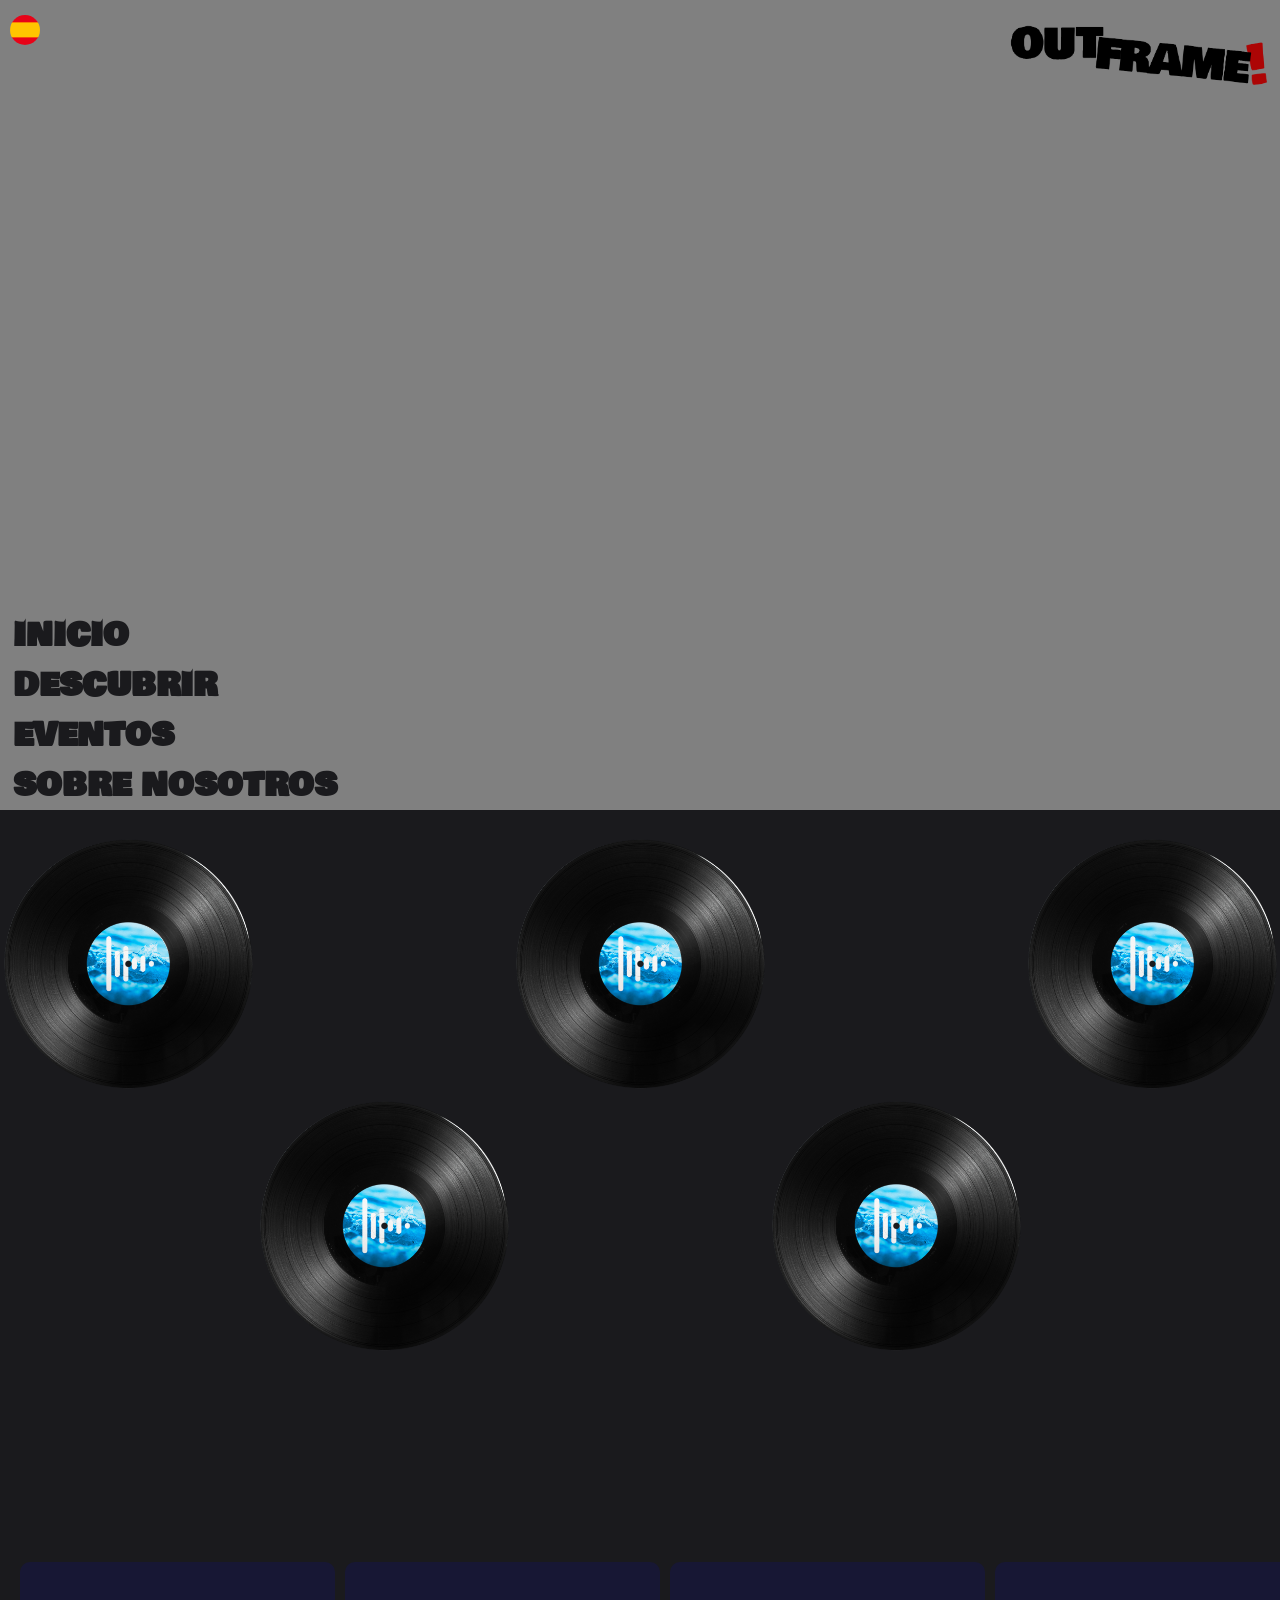
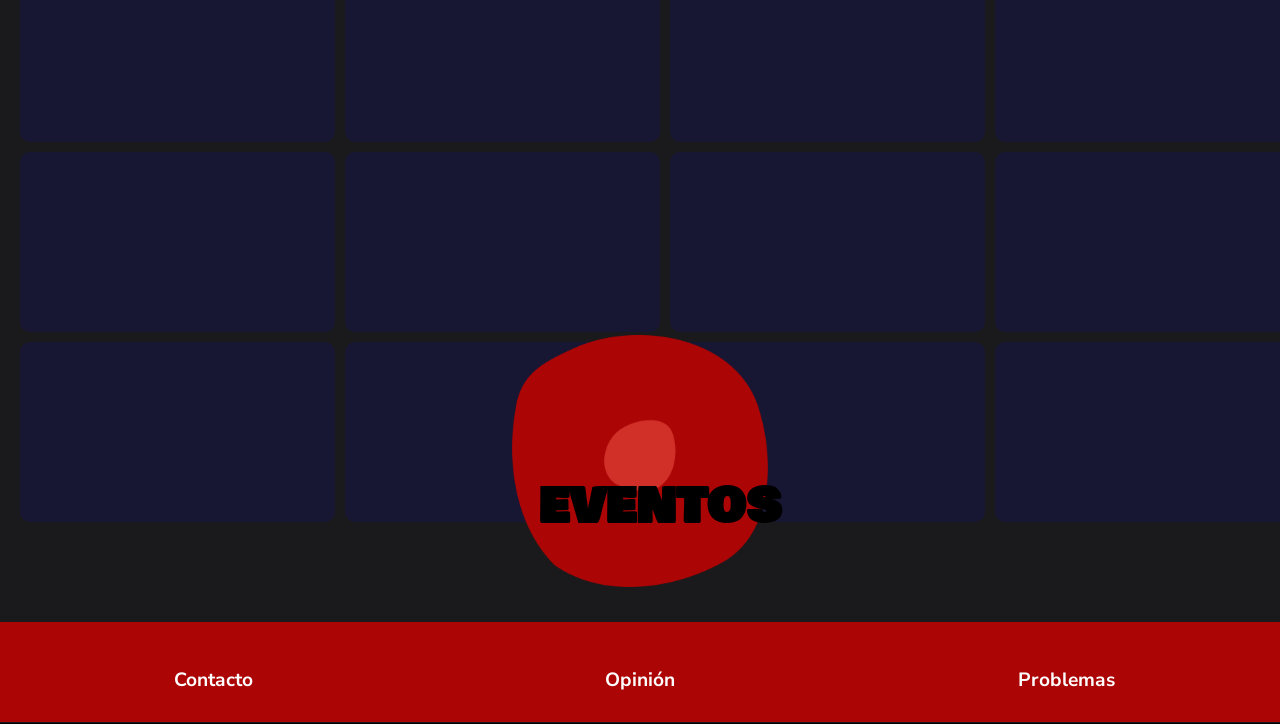
==== commit 6053106c: "carrusel arreglado1" ====
--- a/index.html
+++ b/index.html
@@ -7,6 +7,7 @@
     <link rel="stylesheet" href="CSS/style.css">
     <link rel="stylesheet" href="CSS/animations.css">
     <link rel="stylesheet" href="CSS/carrusel_continuo.css">
+    <link rel="stylesheet" href="CSS/items.css">
     <link rel="preconnect" href="https://fonts.googleapis.com">
     <link rel="preconnect" href="https://fonts.gstatic.com" crossorigin>
     <link href="https://fonts.googleapis.com/css2?family=Nunito+Sans:ital,opsz@0,6..12;1,6..12&display=swap" rel="stylesheet">
@@ -65,31 +66,31 @@
             <section id="fondocarru">
                 <section id="carrusel">
                         <div class="carr_grupo">
-                            <div class="carrusel_item" id="item1">
+                            <div class="carrusel_item" id="items1">
                             </div>
-                            <div class="carrusel_item" id="item2">
+                            <div class="carrusel_item" id="items2">
                             </div>
 
                         </div>
 
                         <div class="carr_grupo">
-                            <div class="carrusel_item" id="item3">
+                            <div class="carrusel_item" id="items3">
                             </div>
-                            <div class="carrusel_item" id="item4">
+                            <div class="carrusel_item" id="items4">
                             </div>
      
                         </div>
                                 <div class="carr_grupo">
-                            <div class="carrusel_item" id="item1">
+                            <div class="carrusel_item" id="items5">
                             </div>
-                            <div class="carrusel_item" id="item2">
+                            <div class="carrusel_item" id="items6">
                             </div>
 
                         </div>
                             <div class="carr_grupo">
-                            <div class="carrusel_item" id="item3">
+                            <div class="carrusel_item" id="items7">
                             </div>
-                            <div class="carrusel_item" id="item4">
+                            <div class="carrusel_item" id="items8">
                             </div>
 
                         </div>
@@ -97,31 +98,31 @@
                 </section>
                 <section id="carrusel">
                         <div class="carr_grupo2">
-                            <div class="carrusel_item" id="item1">
+                            <div class="carrusel_item" id="items9">
                             </div>
-                            <div class="carrusel_item" id="item2">
+                            <div class="carrusel_item" id="items10">
                             </div>
 
                         </div>
 
                         <div class="carr_grupo2">
-                            <div class="carrusel_item" id="item3">
+                            <div class="carrusel_item" id="items11">
                             </div>
-                            <div class="carrusel_item" id="item4">
+                            <div class="carrusel_item" id="items12">
                             </div>
      
                         </div>
                                 <div class="carr_grupo2">
-                            <div class="carrusel_item" id="item1">
+                            <div class="carrusel_item" id="items13">
                             </div>
-                            <div class="carrusel_item" id="item2">
+                            <div class="carrusel_item" id="items14">
                             </div>
 
                         </div>
                             <div class="carr_grupo2">
-                            <div class="carrusel_item" id="item3">
+                            <div class="carrusel_item" id="items15">
                             </div>
-                            <div class="carrusel_item" id="item4">
+                            <div class="carrusel_item" id="items16">
                             </div>
 
                         </div>
@@ -129,31 +130,31 @@
                 </section>
                                             <section id="carrusel">
                         <div class="carr_grupo">
-                            <div class="carrusel_item" id="item1">
+                            <div class="carrusel_item" id="items17">
                             </div>
-                            <div class="carrusel_item" id="item2">
+                            <div class="carrusel_item" id="items18">
                             </div>
 
                         </div>
 
                         <div class="carr_grupo">
-                            <div class="carrusel_item" id="item3">
+                            <div class="carrusel_item" id="items19">
                             </div>
-                            <div class="carrusel_item" id="item4">
+                            <div class="carrusel_item" id="items20">
                             </div>
      
                         </div>
                                 <div class="carr_grupo">
-                            <div class="carrusel_item" id="item1">
+                            <div class="carrusel_item" id="items21">
                             </div>
-                            <div class="carrusel_item" id="item2">
+                            <div class="carrusel_item" id="items22">
                             </div>
 
                         </div>
                             <div class="carr_grupo">
-                            <div class="carrusel_item" id="item3">
+                            <div class="carrusel_item" id="items23">
                             </div>
-                            <div class="carrusel_item" id="item4">
+                            <div class="carrusel_item" id="items24">
                             </div>
 
                         </div>
--- a/CSS/style.css
+++ b/CSS/style.css
@@ -11,6 +11,7 @@
     overflow-x: hidden;
     display: block;
     grid-template-columns: 1fr 1fr 1fr;
+    
 }
 @font-face {
     font-family: Bowlby;
@@ -87,15 +88,30 @@
     top: 162%;
     transition: all 0.5s ease;
 }
+#eventstitle{
+    color: black;
+    font-family: Bowlby;
+    margin: 0; 
+    cursor: pointer;
+    z-index: 1;
+    font-size: 3rem;
+    position: absolute;
+    top: 162%;
+    transition: all 0.5s ease;
+}
 #destacodisco{
     z-index: -1;
     width: 50%;
     position: absolute;
-    left: 25%;
     top: 150%;
     animation: giroinf 5s linear infinite;
 }
-#eventostitle:hover{
+#flexdestaco{
+    display: flex;
+    align-items: center;
+    justify-content: center;
+}
+#eventostitle:hover, #eventstitle:hover{
 scale: 1.1;
 rotate: 7deg;
 }
@@ -168,10 +184,6 @@
     color: white;
 }
 
-#acordeonh4{
-    padding-top: 0;
-    padding-bottom: 20px;
-}
 footer p{
     font-size: 0.9rem;
     margin: 0;
@@ -310,6 +322,16 @@
         z-index: 1;
         font-size: 3rem;
         position: absolute;
+        top: 173%;
+    }
+    #eventstitle{
+        color: black;
+        font-family: Bowlby;
+        margin: 0; 
+        cursor: pointer;
+        z-index: 1;
+        font-size: 3rem;
+        position: absolute;
         left: 35%;
         top: 173%;
     }
@@ -318,7 +340,7 @@
         left: 35%;
         top: 162%;
     }
-    #eventostitle:hover{
+    #eventostitle:hover, #eventstitle:hover{
         scale: 1.1;
         rotate: 7deg;
         transition: 0.7s;
@@ -379,14 +401,11 @@
         animation-timing-function: ease-in;
     }
     #eventostitle{
-        color: black;
-        font-family: Bowlby;
-        margin: 0; 
-        cursor: pointer;
-        z-index: 1;
-        font-size: 3rem;
-        position: absolute;
         left: 42%;
+        top: 230%;
+    }
+    #eventstitle{
+        left: 43%;
         top: 230%;
     }
     #destacodisco{
@@ -394,7 +413,7 @@
         left: 40%;
         top: 215%;
     }
-    #eventostitle:hover{
+    #eventostitle:hover, #eventostitle:hover{
         scale: 1.1;
         rotate: 7deg;
         transition: 0.7s;
--- a/CSS/carrusel_continuo.css
+++ b/CSS/carrusel_continuo.css
@@ -4,12 +4,12 @@
         transform: translateX(0);
     }
     to {
-        transform: translateX(-100%);
+        transform: translateX(-210%);
     }
 }
 @keyframes carr_scroll2 {
     from {
-        transform: translateX(-100%);
+        transform: translateX(-205%);
     }
     to {
         transform: translateX(0);
@@ -46,7 +46,7 @@
     flex-shrink: 0;
     flex-basis: 100%;
 
-    /* CADA GRUPO FORMA UNA REJILLA DE 4 COLUMNAS  */
+    /* CADA GRUPO FORMA UNA REJILLA DE 2 COLUMNAS  */
     display: grid;
     grid-template-columns: repeat(2, 1fr);
     gap: 10px;
@@ -90,38 +90,7 @@
     height: 20vh;
 
 }
-#item1{
 
-    display: flex;
-    align-items: center;
-    justify-content: center;
-    font-size: 2rem;
-    font-family: bowlby;
-
-}
-#item2{
-
-    display: flex;
-    align-items: center;
-    justify-content: center;
-    font-size: 2rem;
-    font-family: bowlby;
-}
-#item3{
-    display: flex;
-    align-items: center;
-    justify-content: center;
-    font-size: 2rem;
-    font-family: bowlby;
-}
-#item4{
-    display: flex;
-    align-items: center;
-    justify-content: center;
-    font-size: 2rem;
-    font-family: bowlby;
-    
-}
 #fondocarru2 #carrusel {
     display: flex;
     overflow: hidden;
--- a/CSS/items.css
+++ b/CSS/items.css
@@ -0,0 +1,400 @@
+#item1{
+    display: flex;
+    align-items: center;
+    justify-content: center;
+    font-size: 2rem;
+    font-family: bowlby;
+
+}
+#item2{
+
+    display: flex;
+    align-items: center;
+    justify-content: center;
+    font-size: 2rem;
+    font-family: bowlby;
+}
+#item3{
+    display: flex;
+    align-items: center;
+    justify-content: center;
+    font-size: 2rem;
+    font-family: bowlby;
+}
+#item4{
+    display: flex;
+    align-items: center;
+    justify-content: center;
+    font-size: 2rem;
+    font-family: bowlby;   
+}
+#item5{
+    display: flex;
+    align-items: center;
+    justify-content: center;
+    font-size: 2rem;
+    font-family: bowlby;
+
+}
+#item6{
+
+    display: flex;
+    align-items: center;
+    justify-content: center;
+    font-size: 2rem;
+    font-family: bowlby;
+}
+#item7{
+    display: flex;
+    align-items: center;
+    justify-content: center;
+    font-size: 2rem;
+    font-family: bowlby;
+}
+#item8{
+    display: flex;
+    align-items: center;
+    justify-content: center;
+    font-size: 2rem;
+    font-family: bowlby;   
+}
+#item9{
+    display: flex;
+    align-items: center;
+    justify-content: center;
+    font-size: 2rem;
+    font-family: bowlby;
+
+}
+#item10{
+
+    display: flex;
+    align-items: center;
+    justify-content: center;
+    font-size: 2rem;
+    font-family: bowlby;
+}
+#item11{
+    display: flex;
+    align-items: center;
+    justify-content: center;
+    font-size: 2rem;
+    font-family: bowlby;
+}
+#item12{
+    display: flex;
+    align-items: center;
+    justify-content: center;
+    font-size: 2rem;
+    font-family: bowlby;   
+}
+#item13{
+    display: flex;
+    align-items: center;
+    justify-content: center;
+    font-size: 2rem;
+    font-family: bowlby;
+
+}
+#item14{
+
+    display: flex;
+    align-items: center;
+    justify-content: center;
+    font-size: 2rem;
+    font-family: bowlby;
+}
+#item15{
+    display: flex;
+    align-items: center;
+    justify-content: center;
+    font-size: 2rem;
+    font-family: bowlby;
+}
+#item16{
+    display: flex;
+    align-items: center;
+    justify-content: center;
+    font-size: 2rem;
+    font-family: bowlby;   
+}
+#item17{
+    display: flex;
+    align-items: center;
+    justify-content: center;
+    font-size: 2rem;
+    font-family: bowlby;
+
+}
+#item18{
+
+    display: flex;
+    align-items: center;
+    justify-content: center;
+    font-size: 2rem;
+    font-family: bowlby;
+}
+#item19{
+    display: flex;
+    align-items: center;
+    justify-content: center;
+    font-size: 2rem;
+    font-family: bowlby;
+}
+#item20{
+    display: flex;
+    align-items: center;
+    justify-content: center;
+    font-size: 2rem;
+    font-family: bowlby;   
+}
+#item21{
+    display: flex;
+    align-items: center;
+    justify-content: center;
+    font-size: 2rem;
+    font-family: bowlby;
+
+}
+#item22{
+
+    display: flex;
+    align-items: center;
+    justify-content: center;
+    font-size: 2rem;
+    font-family: bowlby;
+}
+#item23{
+    display: flex;
+    align-items: center;
+    justify-content: center;
+    font-size: 2rem;
+    font-family: bowlby;
+}
+#item24{
+    display: flex;
+    align-items: center;
+    justify-content: center;
+    font-size: 2rem;
+    font-family: bowlby;   
+}
+#item25{
+    display: flex;
+    align-items: center;
+    justify-content: center;
+    font-size: 2rem;
+    font-family: bowlby;
+
+}
+#item26{
+
+    display: flex;
+    align-items: center;
+    justify-content: center;
+    font-size: 2rem;
+    font-family: bowlby;
+}
+#item27{
+    display: flex;
+    align-items: center;
+    justify-content: center;
+    font-size: 2rem;
+    font-family: bowlby;
+}
+#item28{
+    display: flex;
+    align-items: center;
+    justify-content: center;
+    font-size: 2rem;
+    font-family: bowlby;   
+}
+#item29{
+    display: flex;
+    align-items: center;
+    justify-content: center;
+    font-size: 2rem;
+    font-family: bowlby;
+
+}
+#item30{
+
+    display: flex;
+    align-items: center;
+    justify-content: center;
+    font-size: 2rem;
+    font-family: bowlby;
+}
+#item31{
+    display: flex;
+    align-items: center;
+    justify-content: center;
+    font-size: 2rem;
+    font-family: bowlby;
+}
+#item32{
+    display: flex;
+    align-items: center;
+    justify-content: center;
+    font-size: 2rem;
+    font-family: bowlby;   
+}
+#item33{
+    display: flex;
+    align-items: center;
+    justify-content: center;
+    font-size: 2rem;
+    font-family: bowlby;
+
+}
+#item34{
+
+    display: flex;
+    align-items: center;
+    justify-content: center;
+    font-size: 2rem;
+    font-family: bowlby;
+}
+#item35{
+    display: flex;
+    align-items: center;
+    justify-content: center;
+    font-size: 2rem;
+    font-family: bowlby;
+}
+#item36{
+    display: flex;
+    align-items: center;
+    justify-content: center;
+    font-size: 2rem;
+    font-family: bowlby;   
+}
+#item37{
+    display: flex;
+    align-items: center;
+    justify-content: center;
+    font-size: 2rem;
+    font-family: bowlby;
+
+}
+#item38{
+
+    display: flex;
+    align-items: center;
+    justify-content: center;
+    font-size: 2rem;
+    font-family: bowlby;
+}
+#item39{
+    display: flex;
+    align-items: center;
+    justify-content: center;
+    font-size: 2rem;
+    font-family: bowlby;
+}
+#item40{
+    display: flex;
+    align-items: center;
+    justify-content: center;
+    font-size: 2rem;
+    font-family: bowlby;   
+}
+#items1{
+    background-color: blue;
+    border-radius: 10px;
+}
+#items2{
+    background-color: blue;
+    border-radius: 10px;
+}
+#items3{
+    background-color: blue;
+    border-radius: 10px;
+}
+#items4{
+    background-color: blue;
+    border-radius: 10px;
+}
+#items5{
+    background-color: blue;
+    border-radius: 10px;
+}
+#items6{
+    background-color: blue;
+    border-radius: 10px;
+}
+#items7{
+    background-color: blue;
+    border-radius: 10px;
+}
+#items8{
+    background-color: blue;
+    border-radius: 10px;
+}
+#items9{
+    background-color: blue;
+    border-radius: 10px;
+}
+#items10{
+    background-color: blue;
+    border-radius: 10px;
+}
+#items11{
+    background-color: blue;
+    border-radius: 10px;
+}
+#items12{
+    background-color: blue;
+    border-radius: 10px;
+}
+#items13{
+    background-color: blue;
+    border-radius: 10px;
+}
+#items14{
+    background-color: blue;
+    border-radius: 10px;
+}
+#items15{
+    background-color: blue;
+    border-radius: 10px;
+}
+#items16{
+    background-color: blue;
+    border-radius: 10px;
+}
+#items17{
+    background-color: blue;
+    border-radius: 10px;
+}
+#items18{
+    background-color: blue;
+    border-radius: 10px;
+}
+#items19{
+    background-color: blue;
+    border-radius: 10px;
+}
+#items20{
+    background-color: blue;
+    border-radius: 10px;
+}
+#items21{
+    background-color: blue;
+    border-radius: 10px;
+}
+#items22{
+    background-color: blue;
+    border-radius: 10px;
+}
+#items23{
+    background-color: blue;
+    border-radius: 10px;
+}
+#items24{
+    background-color: blue;
+    border-radius: 10px;
+}
+#items25{
+    background-color: blue;
+    border-radius: 10px;
+}
